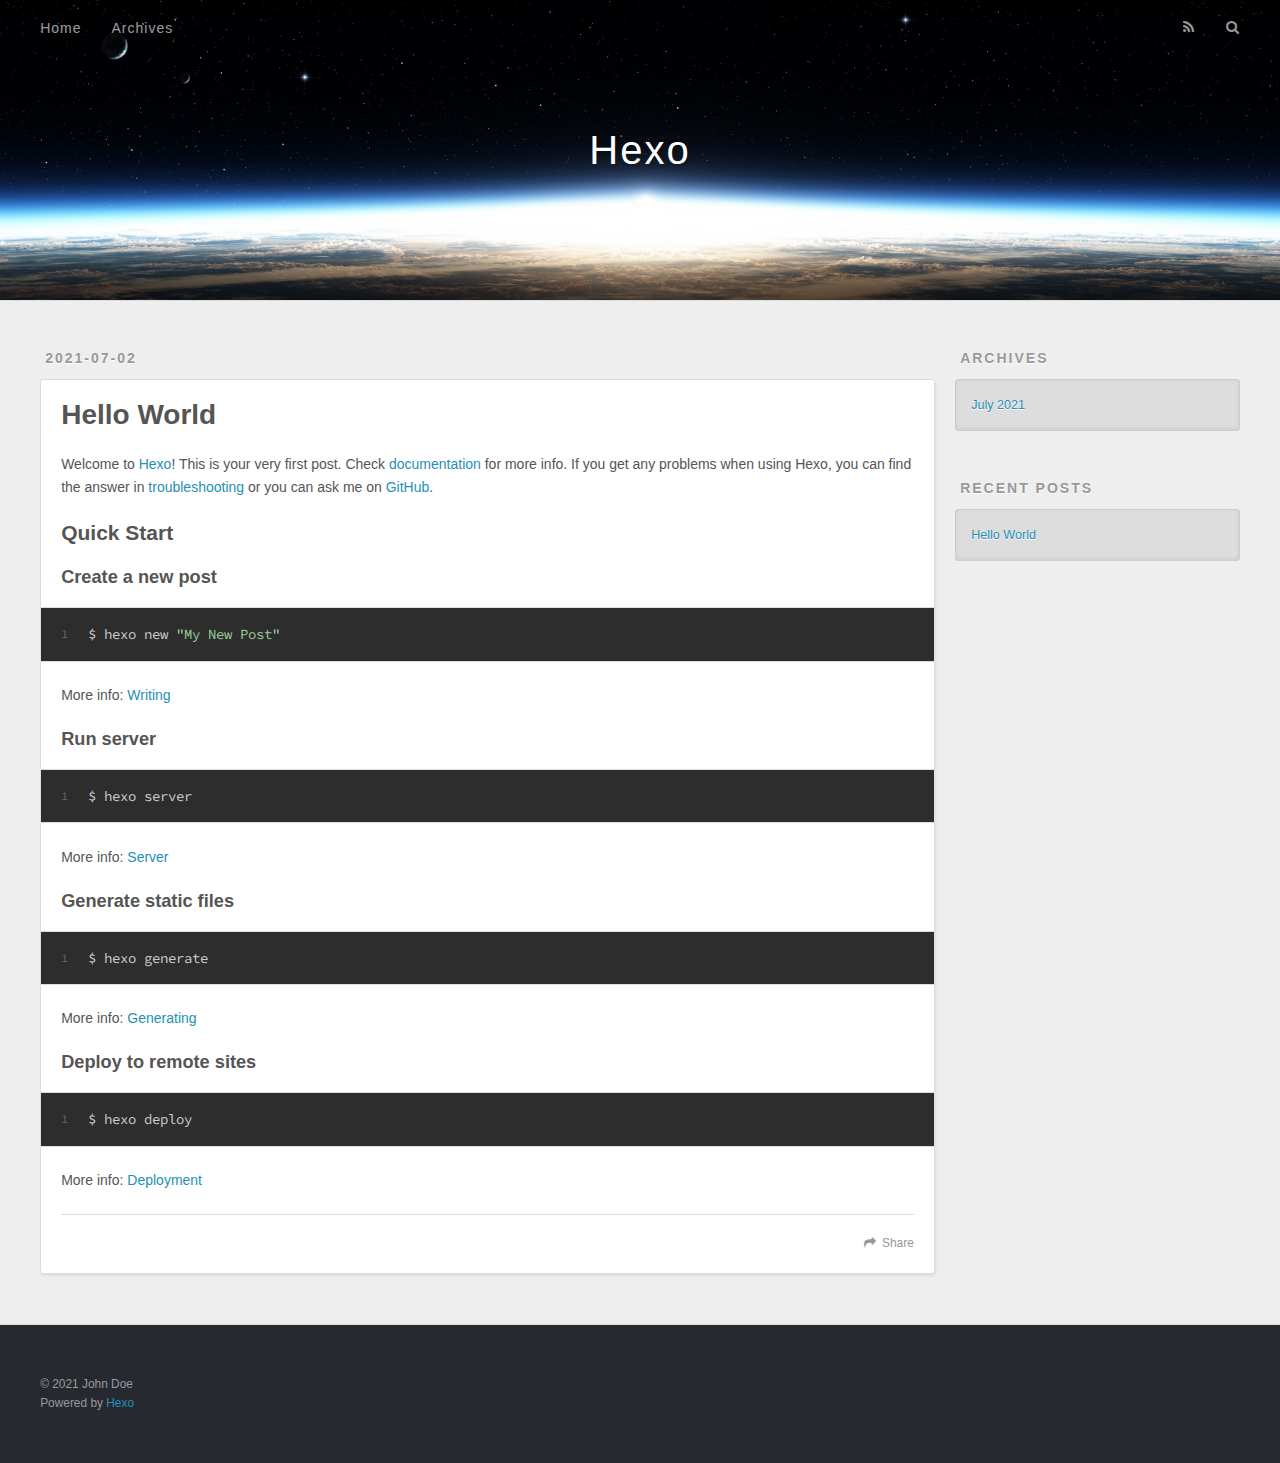
==== index.html @ 774ac025 "Site updated: 2021-07-02 12:46:02" ====
<!DOCTYPE html>
<html>
<head>
  <meta charset="utf-8">
  

  
  <title>Hexo</title>
  <meta name="viewport" content="width=device-width, initial-scale=1, maximum-scale=1">
  <meta property="og:type" content="website">
<meta property="og:title" content="Hexo">
<meta property="og:url" content="http://example.com/index.html">
<meta property="og:site_name" content="Hexo">
<meta property="og:locale" content="en_US">
<meta property="article:author" content="John Doe">
<meta name="twitter:card" content="summary">
  
    <link rel="alternate" href="/atom.xml" title="Hexo" type="application/atom+xml">
  
  
    <link rel="icon" href="/favicon.png">
  
  
    <link href="//fonts.googleapis.com/css?family=Source+Code+Pro" rel="stylesheet" type="text/css">
  
  
<link rel="stylesheet" href="/css/style.css">

<meta name="generator" content="Hexo 5.4.0"></head>

<body>
  <div id="container">
    <div id="wrap">
      <header id="header">
  <div id="banner"></div>
  <div id="header-outer" class="outer">
    <div id="header-title" class="inner">
      <h1 id="logo-wrap">
        <a href="/" id="logo">Hexo</a>
      </h1>
      
    </div>
    <div id="header-inner" class="inner">
      <nav id="main-nav">
        <a id="main-nav-toggle" class="nav-icon"></a>
        
          <a class="main-nav-link" href="/">Home</a>
        
          <a class="main-nav-link" href="/archives">Archives</a>
        
      </nav>
      <nav id="sub-nav">
        
          <a id="nav-rss-link" class="nav-icon" href="/atom.xml" title="RSS Feed"></a>
        
        <a id="nav-search-btn" class="nav-icon" title="Search"></a>
      </nav>
      <div id="search-form-wrap">
        <form action="//google.com/search" method="get" accept-charset="UTF-8" class="search-form"><input type="search" name="q" class="search-form-input" placeholder="Search"><button type="submit" class="search-form-submit">&#xF002;</button><input type="hidden" name="sitesearch" value="http://example.com"></form>
      </div>
    </div>
  </div>
</header>
      <div class="outer">
        <section id="main">
  
    <article id="post-hello-world" class="article article-type-post" itemscope itemprop="blogPost">
  <div class="article-meta">
    <a href="/2021/07/02/hello-world/" class="article-date">
  <time datetime="2021-07-02T04:36:32.388Z" itemprop="datePublished">2021-07-02</time>
</a>
    
  </div>
  <div class="article-inner">
    
    
      <header class="article-header">
        
  
    <h1 itemprop="name">
      <a class="article-title" href="/2021/07/02/hello-world/">Hello World</a>
    </h1>
  

      </header>
    
    <div class="article-entry" itemprop="articleBody">
      
        <p>Welcome to <a target="_blank" rel="noopener" href="https://hexo.io/">Hexo</a>! This is your very first post. Check <a target="_blank" rel="noopener" href="https://hexo.io/docs/">documentation</a> for more info. If you get any problems when using Hexo, you can find the answer in <a target="_blank" rel="noopener" href="https://hexo.io/docs/troubleshooting.html">troubleshooting</a> or you can ask me on <a target="_blank" rel="noopener" href="https://github.com/hexojs/hexo/issues">GitHub</a>.</p>
<h2 id="Quick-Start"><a href="#Quick-Start" class="headerlink" title="Quick Start"></a>Quick Start</h2><h3 id="Create-a-new-post"><a href="#Create-a-new-post" class="headerlink" title="Create a new post"></a>Create a new post</h3><figure class="highlight bash"><table><tr><td class="gutter"><pre><span class="line">1</span><br></pre></td><td class="code"><pre><span class="line">$ hexo new <span class="string">&quot;My New Post&quot;</span></span><br></pre></td></tr></table></figure>

<p>More info: <a target="_blank" rel="noopener" href="https://hexo.io/docs/writing.html">Writing</a></p>
<h3 id="Run-server"><a href="#Run-server" class="headerlink" title="Run server"></a>Run server</h3><figure class="highlight bash"><table><tr><td class="gutter"><pre><span class="line">1</span><br></pre></td><td class="code"><pre><span class="line">$ hexo server</span><br></pre></td></tr></table></figure>

<p>More info: <a target="_blank" rel="noopener" href="https://hexo.io/docs/server.html">Server</a></p>
<h3 id="Generate-static-files"><a href="#Generate-static-files" class="headerlink" title="Generate static files"></a>Generate static files</h3><figure class="highlight bash"><table><tr><td class="gutter"><pre><span class="line">1</span><br></pre></td><td class="code"><pre><span class="line">$ hexo generate</span><br></pre></td></tr></table></figure>

<p>More info: <a target="_blank" rel="noopener" href="https://hexo.io/docs/generating.html">Generating</a></p>
<h3 id="Deploy-to-remote-sites"><a href="#Deploy-to-remote-sites" class="headerlink" title="Deploy to remote sites"></a>Deploy to remote sites</h3><figure class="highlight bash"><table><tr><td class="gutter"><pre><span class="line">1</span><br></pre></td><td class="code"><pre><span class="line">$ hexo deploy</span><br></pre></td></tr></table></figure>

<p>More info: <a target="_blank" rel="noopener" href="https://hexo.io/docs/one-command-deployment.html">Deployment</a></p>

      
    </div>
    <footer class="article-footer">
      <a data-url="http://example.com/2021/07/02/hello-world/" data-id="ckqluhp6y0000zump19yw35jm" class="article-share-link">Share</a>
      
      
    </footer>
  </div>
  
</article>


  


</section>
        
          <aside id="sidebar">
  
    

  
    

  
    
  
    
  <div class="widget-wrap">
    <h3 class="widget-title">Archives</h3>
    <div class="widget">
      <ul class="archive-list"><li class="archive-list-item"><a class="archive-list-link" href="/archives/2021/07/">July 2021</a></li></ul>
    </div>
  </div>


  
    
  <div class="widget-wrap">
    <h3 class="widget-title">Recent Posts</h3>
    <div class="widget">
      <ul>
        
          <li>
            <a href="/2021/07/02/hello-world/">Hello World</a>
          </li>
        
      </ul>
    </div>
  </div>

  
</aside>
        
      </div>
      <footer id="footer">
  
  <div class="outer">
    <div id="footer-info" class="inner">
      &copy; 2021 John Doe<br>
      Powered by <a href="http://hexo.io/" target="_blank">Hexo</a>
    </div>
  </div>
</footer>
    </div>
    <nav id="mobile-nav">
  
    <a href="/" class="mobile-nav-link">Home</a>
  
    <a href="/archives" class="mobile-nav-link">Archives</a>
  
</nav>
    

<script src="//ajax.googleapis.com/ajax/libs/jquery/2.0.3/jquery.min.js"></script>


  
<link rel="stylesheet" href="/fancybox/jquery.fancybox.css">

  
<script src="/fancybox/jquery.fancybox.pack.js"></script>




<script src="/js/script.js"></script>




  </div>
</body>
</html>
---- css/style.css ----
body {
  width: 100%;
}
body:before,
body:after {
  content: "";
  display: table;
}
body:after {
  clear: both;
}
html,
body,
div,
span,
applet,
object,
iframe,
h1,
h2,
h3,
h4,
h5,
h6,
p,
blockquote,
pre,
a,
abbr,
acronym,
address,
big,
cite,
code,
del,
dfn,
em,
img,
ins,
kbd,
q,
s,
samp,
small,
strike,
strong,
sub,
sup,
tt,
var,
dl,
dt,
dd,
ol,
ul,
li,
fieldset,
form,
label,
legend,
table,
caption,
tbody,
tfoot,
thead,
tr,
th,
td {
  margin: 0;
  padding: 0;
  border: 0;
  outline: 0;
  font-weight: inherit;
  font-style: inherit;
  font-family: inherit;
  font-size: 100%;
  vertical-align: baseline;
}
body {
  line-height: 1;
  color: #000;
  background: #fff;
}
ol,
ul {
  list-style: none;
}
table {
  border-collapse: separate;
  border-spacing: 0;
  vertical-align: middle;
}
caption,
th,
td {
  text-align: left;
  font-weight: normal;
  vertical-align: middle;
}
a img {
  border: none;
}
input,
button {
  margin: 0;
  padding: 0;
}
input::-moz-focus-inner,
button::-moz-focus-inner {
  border: 0;
  padding: 0;
}
@font-face {
  font-family: FontAwesome;
  font-style: normal;
  font-weight: normal;
  src: url("fonts/fontawesome-webfont.eot?v=#4.0.3");
  src: url("fonts/fontawesome-webfont.eot?#iefix&v=#4.0.3") format("embedded-opentype"), url("fonts/fontawesome-webfont.woff?v=#4.0.3") format("woff"), url("fonts/fontawesome-webfont.ttf?v=#4.0.3") format("truetype"), url("fonts/fontawesome-webfont.svg#fontawesomeregular?v=#4.0.3") format("svg");
}
html,
body,
#container {
  height: 100%;
}
body {
  background: #eee;
  font: 14px -apple-system, BlinkMacSystemFont, "Segoe UI", "Roboto", "Oxygen", "Ubuntu", "Cantarell", "Fira Sans", "Droid Sans", "Helvetica Neue", sans-serif;
  -webkit-text-size-adjust: 100%;
}
.outer {
  max-width: 1220px;
  margin: 0 auto;
  padding: 0 20px;
}
.outer:before,
.outer:after {
  content: "";
  display: table;
}
.outer:after {
  clear: both;
}
.inner {
  display: inline;
  float: left;
  width: 98.33333333333333%;
  margin: 0 0.833333333333333%;
}
.left,
.alignleft {
  float: left;
}
.right,
.alignright {
  float: right;
}
.clear {
  clear: both;
}
#container {
  position: relative;
}
.mobile-nav-on {
  overflow: hidden;
}
#wrap {
  height: 100%;
  width: 100%;
  position: absolute;
  top: 0;
  left: 0;
  -webkit-transition: 0.2s ease-out;
  -moz-transition: 0.2s ease-out;
  -ms-transition: 0.2s ease-out;
  transition: 0.2s ease-out;
  z-index: 1;
  background: #eee;
}
.mobile-nav-on #wrap {
  left: 280px;
}
@media screen and (min-width: 768px) {
  #main {
    display: inline;
    float: left;
    width: 73.33333333333333%;
    margin: 0 0.833333333333333%;
  }
}
.article-date,
.article-category-link,
.archive-year,
.widget-title {
  text-decoration: none;
  text-transform: uppercase;
  letter-spacing: 2px;
  color: #999;
  margin-bottom: 1em;
  margin-left: 5px;
  line-height: 1em;
  text-shadow: 0 1px #fff;
  font-weight: bold;
}
.article-inner,
.archive-article-inner {
  background: #fff;
  -webkit-box-shadow: 1px 2px 3px #ddd;
  box-shadow: 1px 2px 3px #ddd;
  border: 1px solid #ddd;
  border-radius: 3px;
}
.article-entry h1,
.widget h1 {
  font-size: 2em;
}
.article-entry h2,
.widget h2 {
  font-size: 1.5em;
}
.article-entry h3,
.widget h3 {
  font-size: 1.3em;
}
.article-entry h4,
.widget h4 {
  font-size: 1.2em;
}
.article-entry h5,
.widget h5 {
  font-size: 1em;
}
.article-entry h6,
.widget h6 {
  font-size: 1em;
  color: #999;
}
.article-entry hr,
.widget hr {
  border: 1px dashed #ddd;
}
.article-entry strong,
.widget strong {
  font-weight: bold;
}
.article-entry em,
.widget em,
.article-entry cite,
.widget cite {
  font-style: italic;
}
.article-entry sup,
.widget sup,
.article-entry sub,
.widget sub {
  font-size: 0.75em;
  line-height: 0;
  position: relative;
  vertical-align: baseline;
}
.article-entry sup,
.widget sup {
  top: -0.5em;
}
.article-entry sub,
.widget sub {
  bottom: -0.2em;
}
.article-entry small,
.widget small {
  font-size: 0.85em;
}
.article-entry acronym,
.widget acronym,
.article-entry abbr,
.widget abbr {
  border-bottom: 1px dotted;
}
.article-entry ul,
.widget ul,
.article-entry ol,
.widget ol,
.article-entry dl,
.widget dl {
  margin: 0 20px;
  line-height: 1.6em;
}
.article-entry ul ul,
.widget ul ul,
.article-entry ol ul,
.widget ol ul,
.article-entry ul ol,
.widget ul ol,
.article-entry ol ol,
.widget ol ol {
  margin-top: 0;
  margin-bottom: 0;
}
.article-entry ul,
.widget ul {
  list-style: disc;
}
.article-entry ol,
.widget ol {
  list-style: decimal;
}
.article-entry dt,
.widget dt {
  font-weight: bold;
}
#header {
  height: 300px;
  position: relative;
  border-bottom: 1px solid #ddd;
}
#header:before,
#header:after {
  content: "";
  position: absolute;
  left: 0;
  right: 0;
  height: 40px;
}
#header:before {
  top: 0;
  background: -webkit-linear-gradient(rgba(0,0,0,0.2), transparent);
  background: -moz-linear-gradient(rgba(0,0,0,0.2), transparent);
  background: -ms-linear-gradient(rgba(0,0,0,0.2), transparent);
  background: linear-gradient(rgba(0,0,0,0.2), transparent);
}
#header:after {
  bottom: 0;
  background: -webkit-linear-gradient(transparent, rgba(0,0,0,0.2));
  background: -moz-linear-gradient(transparent, rgba(0,0,0,0.2));
  background: -ms-linear-gradient(transparent, rgba(0,0,0,0.2));
  background: linear-gradient(transparent, rgba(0,0,0,0.2));
}
#header-outer {
  height: 100%;
  position: relative;
}
#header-inner {
  position: relative;
  overflow: hidden;
}
#banner {
  position: absolute;
  top: 0;
  left: 0;
  width: 100%;
  height: 100%;
  background: url("images/banner.jpg") center #000;
  -webkit-background-size: cover;
  -moz-background-size: cover;
  background-size: cover;
  z-index: -1;
}
#header-title {
  text-align: center;
  height: 40px;
  position: absolute;
  top: 50%;
  left: 0;
  margin-top: -20px;
}
#logo,
#subtitle {
  text-decoration: none;
  color: #fff;
  font-weight: 300;
  text-shadow: 0 1px 4px rgba(0,0,0,0.3);
}
#logo {
  font-size: 40px;
  line-height: 40px;
  letter-spacing: 2px;
}
#subtitle {
  font-size: 16px;
  line-height: 16px;
  letter-spacing: 1px;
}
#subtitle-wrap {
  margin-top: 16px;
}
#main-nav {
  float: left;
  margin-left: -15px;
}
.nav-icon,
.main-nav-link {
  float: left;
  color: #fff;
  opacity: 0.6;
  text-decoration: none;
  text-shadow: 0 1px rgba(0,0,0,0.2);
  -webkit-transition: opacity 0.2s;
  -moz-transition: opacity 0.2s;
  -ms-transition: opacity 0.2s;
  transition: opacity 0.2s;
  display: block;
  padding: 20px 15px;
}
.nav-icon:hover,
.main-nav-link:hover {
  opacity: 1;
}
.nav-icon {
  font-family: FontAwesome;
  text-align: center;
  font-size: 14px;
  width: 14px;
  height: 14px;
  padding: 20px 15px;
  position: relative;
  cursor: pointer;
}
.main-nav-link {
  font-weight: 300;
  letter-spacing: 1px;
}
@media screen and (max-width: 479px) {
  .main-nav-link {
    display: none;
  }
}
#main-nav-toggle {
  display: none;
}
#main-nav-toggle:before {
  content: "\f0c9";
}
@media screen and (max-width: 479px) {
  #main-nav-toggle {
    display: block;
  }
}
#sub-nav {
  float: right;
  margin-right: -15px;
}
#nav-rss-link:before {
  content: "\f09e";
}
#nav-search-btn:before {
  content: "\f002";
}
#search-form-wrap {
  position: absolute;
  top: 15px;
  width: 150px;
  height: 30px;
  right: -150px;
  opacity: 0;
  -webkit-transition: 0.2s ease-out;
  -moz-transition: 0.2s ease-out;
  -ms-transition: 0.2s ease-out;
  transition: 0.2s ease-out;
}
#search-form-wrap.on {
  opacity: 1;
  right: 0;
}
@media screen and (max-width: 479px) {
  #search-form-wrap {
    width: 100%;
    right: -100%;
  }
}
.search-form {
  position: absolute;
  top: 0;
  left: 0;
  right: 0;
  background: #fff;
  padding: 5px 15px;
  border-radius: 15px;
  -webkit-box-shadow: 0 0 10px rgba(0,0,0,0.3);
  box-shadow: 0 0 10px rgba(0,0,0,0.3);
}
.search-form-input {
  border: none;
  background: none;
  color: #555;
  width: 100%;
  font: 13px -apple-system, BlinkMacSystemFont, "Segoe UI", "Roboto", "Oxygen", "Ubuntu", "Cantarell", "Fira Sans", "Droid Sans", "Helvetica Neue", sans-serif;
  outline: none;
}
.search-form-input::-webkit-search-results-decoration,
.search-form-input::-webkit-search-cancel-button {
  -webkit-appearance: none;
}
.search-form-submit {
  position: absolute;
  top: 50%;
  right: 10px;
  margin-top: -7px;
  font: 13px FontAwesome;
  border: none;
  background: none;
  color: #bbb;
  cursor: pointer;
}
.search-form-submit:hover,
.search-form-submit:focus {
  color: #777;
}
.article {
  margin: 50px 0;
}
.article-inner {
  overflow: hidden;
}
.article-meta:before,
.article-meta:after {
  content: "";
  display: table;
}
.article-meta:after {
  clear: both;
}
.article-date {
  float: left;
}
.article-category {
  float: left;
  line-height: 1em;
  color: #ccc;
  text-shadow: 0 1px #fff;
  margin-left: 8px;
}
.article-category:before {
  content: "\2022";
}
.article-category-link {
  margin: 0 12px 1em;
}
.article-header {
  padding: 20px 20px 0;
}
.article-title {
  text-decoration: none;
  font-size: 2em;
  font-weight: bold;
  color: #555;
  line-height: 1.1em;
  -webkit-transition: color 0.2s;
  -moz-transition: color 0.2s;
  -ms-transition: color 0.2s;
  transition: color 0.2s;
}
a.article-title:hover {
  color: #258fb8;
}
.article-entry {
  color: #555;
  padding: 0 20px;
}
.article-entry:before,
.article-entry:after {
  content: "";
  display: table;
}
.article-entry:after {
  clear: both;
}
.article-entry p,
.article-entry table {
  line-height: 1.6em;
  margin: 1.6em 0;
}
.article-entry h1,
.article-entry h2,
.article-entry h3,
.article-entry h4,
.article-entry h5,
.article-entry h6 {
  font-weight: bold;
}
.article-entry h1,
.article-entry h2,
.article-entry h3,
.article-entry h4,
.article-entry h5,
.article-entry h6 {
  line-height: 1.1em;
  margin: 1.1em 0;
}
.article-entry a {
  color: #258fb8;
  text-decoration: none;
}
.article-entry a:hover {
  text-decoration: underline;
}
.article-entry ul,
.article-entry ol,
.article-entry dl {
  margin-top: 1.6em;
  margin-bottom: 1.6em;
}
.article-entry img,
.article-entry video {
  max-width: 100%;
  height: auto;
  display: block;
  margin: auto;
}
.article-entry iframe {
  border: none;
}
.article-entry table {
  width: 100%;
  border-collapse: collapse;
  border-spacing: 0;
}
.article-entry th {
  font-weight: bold;
  border-bottom: 3px solid #ddd;
  padding-bottom: 0.5em;
}
.article-entry td {
  border-bottom: 1px solid #ddd;
  padding: 10px 0;
}
.article-entry blockquote {
  font-family: Georgia, "Times New Roman", serif;
  font-size: 1.4em;
  margin: 1.6em 20px;
  text-align: center;
}
.article-entry blockquote footer {
  font-size: 14px;
  margin: 1.6em 0;
  font-family: -apple-system, BlinkMacSystemFont, "Segoe UI", "Roboto", "Oxygen", "Ubuntu", "Cantarell", "Fira Sans", "Droid Sans", "Helvetica Neue", sans-serif;
}
.article-entry blockquote footer cite:before {
  content: "—";
  padding: 0 0.5em;
}
.article-entry .pullquote {
  text-align: left;
  width: 45%;
  margin: 0;
}
.article-entry .pullquote.left {
  margin-left: 0.5em;
  margin-right: 1em;
}
.article-entry .pullquote.right {
  margin-right: 0.5em;
  margin-left: 1em;
}
.article-entry .caption {
  color: #999;
  display: block;
  font-size: 0.9em;
  margin-top: 0.5em;
  position: relative;
  text-align: center;
}
.article-entry .video-container {
  position: relative;
  padding-top: 56.25%;
  height: 0;
  overflow: hidden;
}
.article-entry .video-container iframe,
.article-entry .video-container object,
.article-entry .video-container embed {
  position: absolute;
  top: 0;
  left: 0;
  width: 100%;
  height: 100%;
  margin-top: 0;
}
.article-more-link a {
  display: inline-block;
  line-height: 1em;
  padding: 6px 15px;
  border-radius: 15px;
  background: #eee;
  color: #999;
  text-shadow: 0 1px #fff;
  text-decoration: none;
}
.article-more-link a:hover {
  background: #258fb8;
  color: #fff;
  text-decoration: none;
  text-shadow: 0 1px #1e7293;
}
.article-footer {
  font-size: 0.85em;
  line-height: 1.6em;
  border-top: 1px solid #ddd;
  padding-top: 1.6em;
  margin: 0 20px 20px;
}
.article-footer:before,
.article-footer:after {
  content: "";
  display: table;
}
.article-footer:after {
  clear: both;
}
.article-footer a {
  color: #999;
  text-decoration: none;
}
.article-footer a:hover {
  color: #555;
}
.article-tag-list-item {
  float: left;
  margin-right: 10px;
}
.article-tag-list-link:before {
  content: "#";
}
.article-comment-link {
  float: right;
}
.article-comment-link:before {
  content: "\f075";
  font-family: FontAwesome;
  padding-right: 8px;
}
.article-share-link {
  cursor: pointer;
  float: right;
  margin-left: 20px;
}
.article-share-link:before {
  content: "\f064";
  font-family: FontAwesome;
  padding-right: 6px;
}
#article-nav {
  position: relative;
}
#article-nav:before,
#article-nav:after {
  content: "";
  display: table;
}
#article-nav:after {
  clear: both;
}
@media screen and (min-width: 768px) {
  #article-nav {
    margin: 50px 0;
  }
  #article-nav:before {
    width: 8px;
    height: 8px;
    position: absolute;
    top: 50%;
    left: 50%;
    margin-top: -4px;
    margin-left: -4px;
    content: "";
    border-radius: 50%;
    background: #ddd;
    -webkit-box-shadow: 0 1px 2px #fff;
    box-shadow: 0 1px 2px #fff;
  }
}
.article-nav-link-wrap {
  text-decoration: none;
  text-shadow: 0 1px #fff;
  color: #999;
  -webkit-box-sizing: border-box;
  -moz-box-sizing: border-box;
  box-sizing: border-box;
  margin-top: 50px;
  text-align: center;
  display: block;
}
.article-nav-link-wrap:hover {
  color: #555;
}
@media screen and (min-width: 768px) {
  .article-nav-link-wrap {
    width: 50%;
    margin-top: 0;
  }
}
@media screen and (min-width: 768px) {
  #article-nav-newer {
    float: left;
    text-align: right;
    padding-right: 20px;
  }
}
@media screen and (min-width: 768px) {
  #article-nav-older {
    float: right;
    text-align: left;
    padding-left: 20px;
  }
}
.article-nav-caption {
  text-transform: uppercase;
  letter-spacing: 2px;
  color: #ddd;
  line-height: 1em;
  font-weight: bold;
}
#article-nav-newer .article-nav-caption {
  margin-right: -2px;
}
.article-nav-title {
  font-size: 0.85em;
  line-height: 1.6em;
  margin-top: 0.5em;
}
.article-share-box {
  position: absolute;
  display: none;
  background: #fff;
  -webkit-box-shadow: 1px 2px 10px rgba(0,0,0,0.2);
  box-shadow: 1px 2px 10px rgba(0,0,0,0.2);
  border-radius: 3px;
  margin-left: -145px;
  overflow: hidden;
  z-index: 1;
}
.article-share-box.on {
  display: block;
}
.article-share-input {
  width: 100%;
  background: none;
  -webkit-box-sizing: border-box;
  -moz-box-sizing: border-box;
  box-sizing: border-box;
  font: 14px -apple-system, BlinkMacSystemFont, "Segoe UI", "Roboto", "Oxygen", "Ubuntu", "Cantarell", "Fira Sans", "Droid Sans", "Helvetica Neue", sans-serif;
  padding: 0 15px;
  color: #555;
  outline: none;
  border: 1px solid #ddd;
  border-radius: 3px 3px 0 0;
  height: 36px;
  line-height: 36px;
}
.article-share-links {
  background: #eee;
}
.article-share-links:before,
.article-share-links:after {
  content: "";
  display: table;
}
.article-share-links:after {
  clear: both;
}
.article-share-twitter,
.article-share-facebook,
.article-share-pinterest,
.article-share-google {
  width: 50px;
  height: 36px;
  display: block;
  float: left;
  position: relative;
  color: #999;
  text-shadow: 0 1px #fff;
}
.article-share-twitter:before,
.article-share-facebook:before,
.article-share-pinterest:before,
.article-share-google:before {
  font-size: 20px;
  font-family: FontAwesome;
  width: 20px;
  height: 20px;
  position: absolute;
  top: 50%;
  left: 50%;
  margin-top: -10px;
  margin-left: -10px;
  text-align: center;
}
.article-share-twitter:hover,
.article-share-facebook:hover,
.article-share-pinterest:hover,
.article-share-google:hover {
  color: #fff;
}
.article-share-twitter:before {
  content: "\f099";
}
.article-share-twitter:hover {
  background: #00aced;
  text-shadow: 0 1px #008abe;
}
.article-share-facebook:before {
  content: "\f09a";
}
.article-share-facebook:hover {
  background: #3b5998;
  text-shadow: 0 1px #2f477a;
}
.article-share-pinterest:before {
  content: "\f0d2";
}
.article-share-pinterest:hover {
  background: #cb2027;
  text-shadow: 0 1px #a21a1f;
}
.article-share-google:before {
  content: "\f0d5";
}
.article-share-google:hover {
  background: #dd4b39;
  text-shadow: 0 1px #be3221;
}
.article-gallery {
  background: #000;
  position: relative;
}
.article-gallery-photos {
  position: relative;
  overflow: hidden;
}
.article-gallery-img {
  display: none;
  max-width: 100%;
}
.article-gallery-img:first-child {
  display: block;
}
.article-gallery-img.loaded {
  position: absolute;
  display: block;
}
.article-gallery-img img {
  display: block;
  max-width: 100%;
  margin: 0 auto;
}
#comments {
  background: #fff;
  -webkit-box-shadow: 1px 2px 3px #ddd;
  box-shadow: 1px 2px 3px #ddd;
  padding: 20px;
  border: 1px solid #ddd;
  border-radius: 3px;
  margin: 50px 0;
}
#comments a {
  color: #258fb8;
}
.archives-wrap {
  margin: 50px 0;
}
.archives:before,
.archives:after {
  content: "";
  display: table;
}
.archives:after {
  clear: both;
}
.archive-year-wrap {
  margin-bottom: 1em;
}
.archives {
  -webkit-column-gap: 10px;
  -moz-column-gap: 10px;
  column-gap: 10px;
}
@media screen and (min-width: 480px) and (max-width: 767px) {
  .archives {
    -webkit-column-count: 2;
    -moz-column-count: 2;
    column-count: 2;
  }
}
@media screen and (min-width: 768px) {
  .archives {
    -webkit-column-count: 3;
    -moz-column-count: 3;
    column-count: 3;
  }
}
.archive-article {
  -webkit-column-break-inside: avoid;
  page-break-inside: avoid;
  overflow: hidden;
  break-inside: avoid-column;
}
.archive-article-inner {
  padding: 10px;
  margin-bottom: 15px;
}
.archive-article-title {
  text-decoration: none;
  font-weight: bold;
  color: #555;
  -webkit-transition: color 0.2s;
  -moz-transition: color 0.2s;
  -ms-transition: color 0.2s;
  transition: color 0.2s;
  line-height: 1.6em;
}
.archive-article-title:hover {
  color: #258fb8;
}
.archive-article-footer {
  margin-top: 1em;
}
.archive-article-date {
  color: #999;
  text-decoration: none;
  font-size: 0.85em;
  line-height: 1em;
  margin-bottom: 0.5em;
  display: block;
}
#page-nav {
  margin: 50px auto;
  background: #fff;
  -webkit-box-shadow: 1px 2px 3px #ddd;
  box-shadow: 1px 2px 3px #ddd;
  border: 1px solid #ddd;
  border-radius: 3px;
  text-align: center;
  color: #999;
  overflow: hidden;
}
#page-nav:before,
#page-nav:after {
  content: "";
  display: table;
}
#page-nav:after {
  clear: both;
}
#page-nav a,
#page-nav span {
  padding: 10px 20px;
  line-height: 1;
  height: 2ex;
}
#page-nav a {
  color: #999;
  text-decoration: none;
}
#page-nav a:hover {
  background: #999;
  color: #fff;
}
#page-nav .prev {
  float: left;
}
#page-nav .next {
  float: right;
}
#page-nav .page-number {
  display: inline-block;
}
@media screen and (max-width: 479px) {
  #page-nav .page-number {
    display: none;
  }
}
#page-nav .current {
  color: #555;
  font-weight: bold;
}
#page-nav .space {
  color: #ddd;
}
#footer {
  background: #262a30;
  padding: 50px 0;
  border-top: 1px solid #ddd;
  color: #999;
}
#footer a {
  color: #258fb8;
  text-decoration: none;
}
#footer a:hover {
  text-decoration: underline;
}
#footer-info {
  line-height: 1.6em;
  font-size: 0.85em;
}
.article-entry pre,
.article-entry .highlight {
  background: #2d2d2d;
  margin: 0 -20px;
  padding: 15px 20px;
  border-style: solid;
  border-color: #ddd;
  border-width: 1px 0;
  overflow: auto;
  color: #ccc;
  line-height: 22.400000000000002px;
}
.article-entry .highlight .gutter pre,
.article-entry .gist .gist-file .gist-data .line-numbers {
  color: #666;
  font-size: 0.85em;
}
.article-entry pre,
.article-entry code {
  font-family: "Source Code Pro", Consolas, Monaco, Menlo, Consolas, monospace;
}
.article-entry code {
  background: #eee;
  text-shadow: 0 1px #fff;
  padding: 0 0.3em;
}
.article-entry pre code {
  background: none;
  text-shadow: none;
  padding: 0;
}
.article-entry .highlight pre {
  border: none;
  margin: 0;
  padding: 0;
}
.article-entry .highlight table {
  margin: 0;
  width: auto;
}
.article-entry .highlight td {
  border: none;
  padding: 0;
}
.article-entry .highlight figcaption {
  font-size: 0.85em;
  color: #999;
  line-height: 1em;
  margin-bottom: 1em;
}
.article-entry .highlight figcaption:before,
.article-entry .highlight figcaption:after {
  content: "";
  display: table;
}
.article-entry .highlight figcaption:after {
  clear: both;
}
.article-entry .highlight figcaption a {
  float: right;
}
.article-entry .highlight .gutter pre {
  text-align: right;
  padding-right: 20px;
}
.article-entry .highlight .line {
  height: 22.400000000000002px;
}
.article-entry .highlight .line.marked {
  background: #515151;
}
.article-entry .gist {
  margin: 0 -20px;
  border-style: solid;
  border-color: #ddd;
  border-width: 1px 0;
  background: #2d2d2d;
  padding: 15px 20px 15px 0;
}
.article-entry .gist .gist-file {
  border: none;
  font-family: "Source Code Pro", Consolas, Monaco, Menlo, Consolas, monospace;
  margin: 0;
}
.article-entry .gist .gist-file .gist-data {
  background: none;
  border: none;
}
.article-entry .gist .gist-file .gist-data .line-numbers {
  background: none;
  border: none;
  padding: 0 20px 0 0;
}
.article-entry .gist .gist-file .gist-data .line-data {
  padding: 0 !important;
}
.article-entry .gist .gist-file .highlight {
  margin: 0;
  padding: 0;
  border: none;
}
.article-entry .gist .gist-file .gist-meta {
  background: #2d2d2d;
  color: #999;
  font: 0.85em -apple-system, BlinkMacSystemFont, "Segoe UI", "Roboto", "Oxygen", "Ubuntu", "Cantarell", "Fira Sans", "Droid Sans", "Helvetica Neue", sans-serif;
  text-shadow: 0 0;
  padding: 0;
  margin-top: 1em;
  margin-left: 20px;
}
.article-entry .gist .gist-file .gist-meta a {
  color: #258fb8;
  font-weight: normal;
}
.article-entry .gist .gist-file .gist-meta a:hover {
  text-decoration: underline;
}
pre .comment,
pre .title {
  color: #999;
}
pre .variable,
pre .attribute,
pre .tag,
pre .regexp,
pre .ruby .constant,
pre .xml .tag .title,
pre .xml .pi,
pre .xml .doctype,
pre .html .doctype,
pre .css .id,
pre .css .class,
pre .css .pseudo {
  color: #f2777a;
}
pre .number,
pre .preprocessor,
pre .built_in,
pre .literal,
pre .params,
pre .constant {
  color: #f99157;
}
pre .class,
pre .ruby .class .title,
pre .css .rules .attribute {
  color: #9c9;
}
pre .string,
pre .value,
pre .inheritance,
pre .header,
pre .ruby .symbol,
pre .xml .cdata {
  color: #9c9;
}
pre .css .hexcolor {
  color: #6cc;
}
pre .function,
pre .python .decorator,
pre .python .title,
pre .ruby .function .title,
pre .ruby .title .keyword,
pre .perl .sub,
pre .javascript .title,
pre .coffeescript .title {
  color: #69c;
}
pre .keyword,
pre .javascript .function {
  color: #c9c;
}
@media screen and (max-width: 479px) {
  #mobile-nav {
    position: absolute;
    top: 0;
    left: 0;
    width: 280px;
    height: 100%;
    background: #191919;
    border-right: 1px solid #fff;
  }
}
@media screen and (max-width: 479px) {
  .mobile-nav-link {
    display: block;
    color: #999;
    text-decoration: none;
    padding: 15px 20px;
    font-weight: bold;
  }
  .mobile-nav-link:hover {
    color: #fff;
  }
}
@media screen and (min-width: 768px) {
  #sidebar {
    display: inline;
    float: left;
    width: 23.333333333333332%;
    margin: 0 0.833333333333333%;
  }
}
.widget-wrap {
  margin: 50px 0;
}
.widget {
  color: #777;
  text-shadow: 0 1px #fff;
  background: #ddd;
  -webkit-box-shadow: 0 -1px 4px #ccc inset;
  box-shadow: 0 -1px 4px #ccc inset;
  border: 1px solid #ccc;
  padding: 15px;
  border-radius: 3px;
}
.widget a {
  color: #258fb8;
  text-decoration: none;
}
.widget a:hover {
  text-decoration: underline;
}
.widget ul ul,
.widget ol ul,
.widget dl ul,
.widget ul ol,
.widget ol ol,
.widget dl ol,
.widget ul dl,
.widget ol dl,
.widget dl dl {
  margin-left: 15px;
  list-style: disc;
}
.widget {
  line-height: 1.6em;
  word-wrap: break-word;
  font-size: 0.9em;
}
.widget ul,
.widget ol {
  list-style: none;
  margin: 0;
}
.widget ul ul,
.widget ol ul,
.widget ul ol,
.widget ol ol {
  margin: 0 20px;
}
.widget ul ul,
.widget ol ul {
  list-style: disc;
}
.widget ul ol,
.widget ol ol {
  list-style: decimal;
}
.category-list-count,
.tag-list-count,
.archive-list-count {
  padding-left: 5px;
  color: #999;
  font-size: 0.85em;
}
.category-list-count:before,
.tag-list-count:before,
.archive-list-count:before {
  content: "(";
}
.category-list-count:after,
.tag-list-count:after,
.archive-list-count:after {
  content: ")";
}
.tagcloud a {
  margin-right: 5px;
  display: inline-block;
}
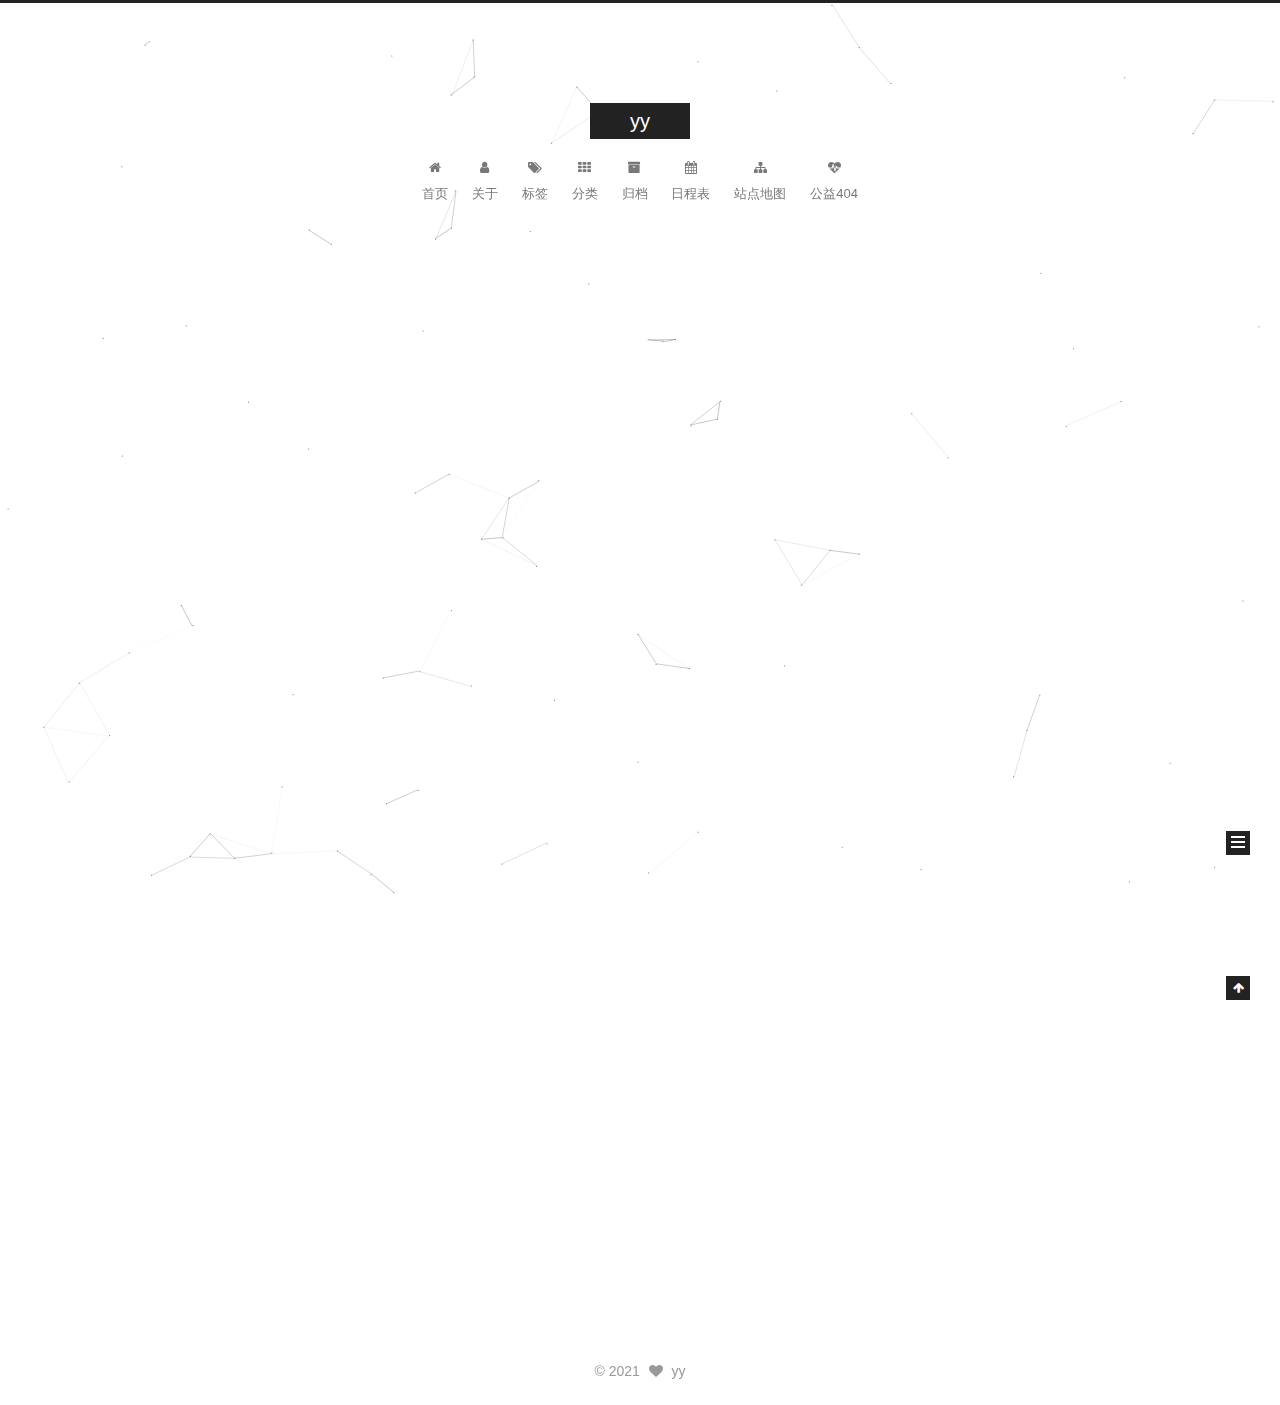
==== commit 0b5f6901: "Site updated: 2021-07-02 13:56:25" ====
--- a/index.html
+++ b/index.html
@@ -1,196 +1,710 @@
 <!DOCTYPE html>
-<html>
+
+
+
+  
+
+
+<html class="theme-next pisces use-motion" lang="zh-Hans">
 <head>
-  <meta charset="utf-8">
-  
-
-  
-  <title>Hexo</title>
-  <meta name="viewport" content="width=device-width, initial-scale=1, maximum-scale=1">
-  <meta property="og:type" content="website">
-<meta property="og:title" content="Hexo">
+  <meta charset="UTF-8"/>
+<meta http-equiv="X-UA-Compatible" content="IE=edge" />
+<meta name="viewport" content="width=device-width, initial-scale=1, maximum-scale=1"/>
+<meta name="theme-color" content="#222">
+
+
+
+  
+  
+    
+    
+  <script src="/lib/pace/pace.min.js?v=1.0.2"></script>
+  <link href="/lib/pace/pace-theme-minimal.min.css?v=1.0.2" rel="stylesheet">
+
+
+
+
+
+
+
+<meta http-equiv="Cache-Control" content="no-transform" />
+<meta http-equiv="Cache-Control" content="no-siteapp" />
+
+
+
+
+
+
+
+
+
+
+
+
+
+
+
+
+  
+  
+  <link href="/lib/fancybox/source/jquery.fancybox.css?v=2.1.5" rel="stylesheet" type="text/css" />
+
+
+
+
+
+
+
+<link href="/lib/font-awesome/css/font-awesome.min.css?v=4.6.2" rel="stylesheet" type="text/css" />
+
+<link href="/css/main.css?v=5.1.4" rel="stylesheet" type="text/css" />
+
+
+  <link rel="apple-touch-icon" sizes="180x180" href="/images/apple-touch-icon-next.png?v=5.1.4">
+
+
+  <link rel="icon" type="image/png" sizes="32x32" href="/images/favicon-32x32-next.png?v=5.1.4">
+
+
+  <link rel="icon" type="image/png" sizes="16x16" href="/images/favicon-16x16-next.png?v=5.1.4">
+
+
+  <link rel="mask-icon" href="/images/logo.svg?v=5.1.4" color="#222">
+
+
+
+
+
+  <meta name="keywords" content="Hexo, NexT" />
+
+
+
+
+
+  <link rel="alternate" href="/atom.xm" title="yy" type="application/atom+xml" />
+
+
+
+
+
+
+<meta name="description" content="yy博客，不止于技术，更记录人生点滴感悟">
+<meta property="og:type" content="website">
+<meta property="og:title" content="yy">
 <meta property="og:url" content="http://example.com/index.html">
-<meta property="og:site_name" content="Hexo">
-<meta property="og:locale" content="en_US">
-<meta property="article:author" content="John Doe">
+<meta property="og:site_name" content="yy">
+<meta property="og:description" content="yy博客，不止于技术，更记录人生点滴感悟">
+<meta property="og:locale">
+<meta property="article:author" content="yy">
 <meta name="twitter:card" content="summary">
-  
-    <link rel="alternate" href="/atom.xml" title="Hexo" type="application/atom+xml">
-  
-  
-    <link rel="icon" href="/favicon.png">
-  
-  
-    <link href="//fonts.googleapis.com/css?family=Source+Code+Pro" rel="stylesheet" type="text/css">
-  
-  
-<link rel="stylesheet" href="/css/style.css">
+
+
+
+<script type="text/javascript" id="hexo.configurations">
+  var NexT = window.NexT || {};
+  var CONFIG = {
+    root: '',
+    scheme: 'Pisces',
+    version: '5.1.4',
+    sidebar: {"position":"left","display":"post","offset":12,"b2t":false,"scrollpercent":false,"onmobile":false},
+    fancybox: true,
+    tabs: true,
+    motion: {"enable":true,"async":false,"transition":{"post_block":"fadeIn","post_header":"slideDownIn","post_body":"slideDownIn","coll_header":"slideLeftIn","sidebar":"slideUpIn"}},
+    duoshuo: {
+      userId: '0',
+      author: '博主'
+    },
+    algolia: {
+      applicationID: '',
+      apiKey: '',
+      indexName: '',
+      hits: {"per_page":10},
+      labels: {"input_placeholder":"Search for Posts","hits_empty":"We didn't find any results for the search: ${query}","hits_stats":"${hits} results found in ${time} ms"}
+    }
+  };
+</script>
+
+
+
+  <link rel="canonical" href="http://example.com/"/>
+
+
+
+
+
+  <title>yy</title>
+  
+
+
+
+
+
+
+
 
 <meta name="generator" content="Hexo 5.4.0"></head>
 
-<body>
-  <div id="container">
-    <div id="wrap">
-      <header id="header">
-  <div id="banner"></div>
-  <div id="header-outer" class="outer">
-    <div id="header-title" class="inner">
-      <h1 id="logo-wrap">
-        <a href="/" id="logo">Hexo</a>
-      </h1>
-      
+<body itemscope itemtype="http://schema.org/WebPage" lang="zh-Hans">
+
+  
+  
+    
+  
+
+  <div class="container sidebar-position-left 
+  page-home">
+    <div class="headband"></div>
+
+    <header id="header" class="header" itemscope itemtype="http://schema.org/WPHeader">
+      <div class="header-inner"><div class="site-brand-wrapper">
+  <div class="site-meta ">
+    
+
+    <div class="custom-logo-site-title">
+      <a href="/"  class="brand" rel="start">
+        <span class="logo-line-before"><i></i></span>
+        <span class="site-title">yy</span>
+        <span class="logo-line-after"><i></i></span>
+      </a>
     </div>
-    <div id="header-inner" class="inner">
-      <nav id="main-nav">
-        <a id="main-nav-toggle" class="nav-icon"></a>
-        
-          <a class="main-nav-link" href="/">Home</a>
-        
-          <a class="main-nav-link" href="/archives">Archives</a>
-        
-      </nav>
-      <nav id="sub-nav">
-        
-          <a id="nav-rss-link" class="nav-icon" href="/atom.xml" title="RSS Feed"></a>
-        
-        <a id="nav-search-btn" class="nav-icon" title="Search"></a>
-      </nav>
-      <div id="search-form-wrap">
-        <form action="//google.com/search" method="get" accept-charset="UTF-8" class="search-form"><input type="search" name="q" class="search-form-input" placeholder="Search"><button type="submit" class="search-form-submit">&#xF002;</button><input type="hidden" name="sitesearch" value="http://example.com"></form>
-      </div>
+      
+        <p class="site-subtitle"></p>
+      
+  </div>
+
+  <div class="site-nav-toggle">
+    <button>
+      <span class="btn-bar"></span>
+      <span class="btn-bar"></span>
+      <span class="btn-bar"></span>
+    </button>
+  </div>
+</div>
+
+<nav class="site-nav">
+  
+
+  
+    <ul id="menu" class="menu">
+      
+        
+        <li class="menu-item menu-item-home">
+          <a href="/%20" rel="section">
+            
+              <i class="menu-item-icon fa fa-fw fa-home"></i> <br />
+            
+            首页
+          </a>
+        </li>
+      
+        
+        <li class="menu-item menu-item-about">
+          <a href="/about/%20" rel="section">
+            
+              <i class="menu-item-icon fa fa-fw fa-user"></i> <br />
+            
+            关于
+          </a>
+        </li>
+      
+        
+        <li class="menu-item menu-item-tags">
+          <a href="/tags/%20" rel="section">
+            
+              <i class="menu-item-icon fa fa-fw fa-tags"></i> <br />
+            
+            标签
+          </a>
+        </li>
+      
+        
+        <li class="menu-item menu-item-categories">
+          <a href="/categories/%20" rel="section">
+            
+              <i class="menu-item-icon fa fa-fw fa-th"></i> <br />
+            
+            分类
+          </a>
+        </li>
+      
+        
+        <li class="menu-item menu-item-archives">
+          <a href="/archives/%20" rel="section">
+            
+              <i class="menu-item-icon fa fa-fw fa-archive"></i> <br />
+            
+            归档
+          </a>
+        </li>
+      
+        
+        <li class="menu-item menu-item-schedule">
+          <a href="/schedule/%20" rel="section">
+            
+              <i class="menu-item-icon fa fa-fw fa-calendar"></i> <br />
+            
+            日程表
+          </a>
+        </li>
+      
+        
+        <li class="menu-item menu-item-sitemap">
+          <a href="/sitemap.xml%20" rel="section">
+            
+              <i class="menu-item-icon fa fa-fw fa-sitemap"></i> <br />
+            
+            站点地图
+          </a>
+        </li>
+      
+        
+        <li class="menu-item menu-item-commonweal">
+          <a href="/404/%20" rel="section">
+            
+              <i class="menu-item-icon fa fa-fw fa-heartbeat"></i> <br />
+            
+            公益404
+          </a>
+        </li>
+      
+
+      
+    </ul>
+  
+
+  
+</nav>
+
+
+
+ </div>
+    </header>
+
+    <main id="main" class="main">
+      <div class="main-inner">
+        <div class="content-wrap">
+          <div id="content" class="content">
+            
+  <section id="posts" class="posts-expand">
+    
+      
+
+  
+
+  
+  
+  
+
+  <article class="post post-type-normal" itemscope itemtype="http://schema.org/Article">
+  
+  
+  
+  <div class="post-block">
+    <link itemprop="mainEntityOfPage" href="http://example.com/2021/07/02/hello-world/">
+
+    <span hidden itemprop="author" itemscope itemtype="http://schema.org/Person">
+      <meta itemprop="name" content="">
+      <meta itemprop="description" content="">
+      <meta itemprop="image" content="/images/avatar.gif">
+    </span>
+
+    <span hidden itemprop="publisher" itemscope itemtype="http://schema.org/Organization">
+      <meta itemprop="name" content="yy">
+    </span>
+
+    
+      <header class="post-header">
+
+        
+        
+          <h1 class="post-title" itemprop="name headline">
+                
+                <a class="post-title-link" href="/2021/07/02/hello-world/" itemprop="url">Hello World</a></h1>
+        
+
+        <div class="post-meta">
+          <span class="post-time">
+            
+              <span class="post-meta-item-icon">
+                <i class="fa fa-calendar-o"></i>
+              </span>
+              
+                <span class="post-meta-item-text">发表于</span>
+              
+              <time title="创建于" itemprop="dateCreated datePublished" datetime="2021-07-02T12:36:32+08:00">
+                2021-07-02
+              </time>
+            
+
+            
+
+            
+          </span>
+
+          
+
+          
+            
+          
+
+          
+          
+
+          
+
+          
+
+          
+
+        </div>
+      </header>
+    
+
+    
+    
+    
+    <div class="post-body" itemprop="articleBody">
+
+      
+      
+
+      
+        
+          
+            <p>Welcome to <a target="_blank" rel="noopener" href="https://hexo.io/">Hexo</a>! This is your very first post. Check <a target="_blank" rel="noopener" href="https://hexo.io/docs/">documentation</a> for more info. If you get any problems when using Hexo, you can find the answer in <a target="_blank" rel="noopener" href="https://hexo.io/docs/troubleshooting.html">troubleshooting</a> or you can ask me on <a target="_blank" rel="noopener" href="https://github.com/hexojs/hexo/issues">GitHub</a>.</p>
+<h2 id="Quick-Start"><a href="#Quick-Start" class="headerlink" title="Quick Start"></a>Quick Start</h2><h3 id="Create-a-new-post"><a href="#Create-a-new-post" class="headerlink" title="Create a new post"></a>Create a new post</h3><figure class="highlight bash"><table><tr><td class="gutter"><pre><span class="line">1</span><br></pre></td><td class="code"><pre><span class="line">$ hexo new <span class="string">&quot;My New Post&quot;</span></span><br></pre></td></tr></table></figure>
+
+<p>More info: <a target="_blank" rel="noopener" href="https://hexo.io/docs/writing.html">Writing</a></p>
+<h3 id="Run-server"><a href="#Run-server" class="headerlink" title="Run server"></a>Run server</h3><figure class="highlight bash"><table><tr><td class="gutter"><pre><span class="line">1</span><br></pre></td><td class="code"><pre><span class="line">$ hexo server</span><br></pre></td></tr></table></figure>
+
+<p>More info: <a target="_blank" rel="noopener" href="https://hexo.io/docs/server.html">Server</a></p>
+<h3 id="Generate-static-files"><a href="#Generate-static-files" class="headerlink" title="Generate static files"></a>Generate static files</h3><figure class="highlight bash"><table><tr><td class="gutter"><pre><span class="line">1</span><br></pre></td><td class="code"><pre><span class="line">$ hexo generate</span><br></pre></td></tr></table></figure>
+
+<p>More info: <a target="_blank" rel="noopener" href="https://hexo.io/docs/generating.html">Generating</a></p>
+<h3 id="Deploy-to-remote-sites"><a href="#Deploy-to-remote-sites" class="headerlink" title="Deploy to remote sites"></a>Deploy to remote sites</h3><figure class="highlight bash"><table><tr><td class="gutter"><pre><span class="line">1</span><br></pre></td><td class="code"><pre><span class="line">$ hexo deploy</span><br></pre></td></tr></table></figure>
+
+<p>More info: <a target="_blank" rel="noopener" href="https://hexo.io/docs/one-command-deployment.html">Deployment</a></p>
+
+          
+        
+      
+    </div>
+    
+    
+    
+
+    
+
+    
+
+    
+
+    <footer class="post-footer">
+      
+
+      
+
+      
+
+      
+      
+        <div class="post-eof"></div>
+      
+    </footer>
+  </div>
+  
+  
+  
+  </article>
+
+
+    
+  </section>
+
+  
+
+
+          </div>
+          
+
+
+          
+
+        </div>
+        
+          
+  
+  <div class="sidebar-toggle">
+    <div class="sidebar-toggle-line-wrap">
+      <span class="sidebar-toggle-line sidebar-toggle-line-first"></span>
+      <span class="sidebar-toggle-line sidebar-toggle-line-middle"></span>
+      <span class="sidebar-toggle-line sidebar-toggle-line-last"></span>
     </div>
   </div>
-</header>
-      <div class="outer">
-        <section id="main">
-  
-    <article id="post-hello-world" class="article article-type-post" itemscope itemprop="blogPost">
-  <div class="article-meta">
-    <a href="/2021/07/02/hello-world/" class="article-date">
-  <time datetime="2021-07-02T04:36:32.388Z" itemprop="datePublished">2021-07-02</time>
-</a>
-    
+
+  <aside id="sidebar" class="sidebar">
+    
+    <div class="sidebar-inner">
+
+      
+
+      
+
+      <section class="site-overview-wrap sidebar-panel sidebar-panel-active">
+        <div class="site-overview">
+          <div class="site-author motion-element" itemprop="author" itemscope itemtype="http://schema.org/Person">
+            
+              <img class="site-author-image" itemprop="image"
+                src="/images/avatar.gif"
+                alt="" />
+            
+              <p class="site-author-name" itemprop="name"></p>
+              <p class="site-description motion-element" itemprop="description"></p>
+          </div>
+
+          <nav class="site-state motion-element">
+
+            
+              <div class="site-state-item site-state-posts">
+              
+                <a href="/archives/%20%7C%7C%20archive">
+              
+                  <span class="site-state-item-count">1</span>
+                  <span class="site-state-item-name">日志</span>
+                </a>
+              </div>
+            
+
+            
+
+            
+
+          </nav>
+
+          
+            <div class="feed-link motion-element">
+              <a href="/atom.xm" rel="alternate">
+                <i class="fa fa-rss"></i>
+                RSS
+              </a>
+            </div>
+          
+
+          
+
+          
+          
+
+          
+          
+
+          
+
+        </div>
+      </section>
+
+      
+
+      
+
+    </div>
+  </aside>
+
+
+        
+      </div>
+    </main>
+
+    <footer id="footer" class="footer">
+      <div class="footer-inner">
+        <div class="copyright">&copy; <span itemprop="copyrightYear">2021</span>
+  <span class="with-love">
+    <i class="fa fa-heart"></i>
+  </span>
+  <span class="author" itemprop="copyrightHolder">yy</span>
+
+  
+</div>
+
+
+
+
+
+
+
+
+
+        
+
+
+
+
+
+
+
+        
+      </div>
+    </footer>
+
+    
+      <div class="back-to-top">
+        <i class="fa fa-arrow-up"></i>
+        
+      </div>
+    
+
+    
+
   </div>
-  <div class="article-inner">
-    
-    
-      <header class="article-header">
-        
-  
-    <h1 itemprop="name">
-      <a class="article-title" href="/2021/07/02/hello-world/">Hello World</a>
-    </h1>
-  
-
-      </header>
-    
-    <div class="article-entry" itemprop="articleBody">
-      
-        <p>Welcome to <a target="_blank" rel="noopener" href="https://hexo.io/">Hexo</a>! This is your very first post. Check <a target="_blank" rel="noopener" href="https://hexo.io/docs/">documentation</a> for more info. If you get any problems when using Hexo, you can find the answer in <a target="_blank" rel="noopener" href="https://hexo.io/docs/troubleshooting.html">troubleshooting</a> or you can ask me on <a target="_blank" rel="noopener" href="https://github.com/hexojs/hexo/issues">GitHub</a>.</p>
-<h2 id="Quick-Start"><a href="#Quick-Start" class="headerlink" title="Quick Start"></a>Quick Start</h2><h3 id="Create-a-new-post"><a href="#Create-a-new-post" class="headerlink" title="Create a new post"></a>Create a new post</h3><figure class="highlight bash"><table><tr><td class="gutter"><pre><span class="line">1</span><br></pre></td><td class="code"><pre><span class="line">$ hexo new <span class="string">&quot;My New Post&quot;</span></span><br></pre></td></tr></table></figure>
-
-<p>More info: <a target="_blank" rel="noopener" href="https://hexo.io/docs/writing.html">Writing</a></p>
-<h3 id="Run-server"><a href="#Run-server" class="headerlink" title="Run server"></a>Run server</h3><figure class="highlight bash"><table><tr><td class="gutter"><pre><span class="line">1</span><br></pre></td><td class="code"><pre><span class="line">$ hexo server</span><br></pre></td></tr></table></figure>
-
-<p>More info: <a target="_blank" rel="noopener" href="https://hexo.io/docs/server.html">Server</a></p>
-<h3 id="Generate-static-files"><a href="#Generate-static-files" class="headerlink" title="Generate static files"></a>Generate static files</h3><figure class="highlight bash"><table><tr><td class="gutter"><pre><span class="line">1</span><br></pre></td><td class="code"><pre><span class="line">$ hexo generate</span><br></pre></td></tr></table></figure>
-
-<p>More info: <a target="_blank" rel="noopener" href="https://hexo.io/docs/generating.html">Generating</a></p>
-<h3 id="Deploy-to-remote-sites"><a href="#Deploy-to-remote-sites" class="headerlink" title="Deploy to remote sites"></a>Deploy to remote sites</h3><figure class="highlight bash"><table><tr><td class="gutter"><pre><span class="line">1</span><br></pre></td><td class="code"><pre><span class="line">$ hexo deploy</span><br></pre></td></tr></table></figure>
-
-<p>More info: <a target="_blank" rel="noopener" href="https://hexo.io/docs/one-command-deployment.html">Deployment</a></p>
-
-      
-    </div>
-    <footer class="article-footer">
-      <a data-url="http://example.com/2021/07/02/hello-world/" data-id="ckqluhp6y0000zump19yw35jm" class="article-share-link">Share</a>
-      
-      
-    </footer>
-  </div>
-  
-</article>
-
-
-  
-
-
-</section>
-        
-          <aside id="sidebar">
-  
-    
-
-  
-    
-
-  
-    
-  
-    
-  <div class="widget-wrap">
-    <h3 class="widget-title">Archives</h3>
-    <div class="widget">
-      <ul class="archive-list"><li class="archive-list-item"><a class="archive-list-link" href="/archives/2021/07/">July 2021</a></li></ul>
-    </div>
-  </div>
-
-
-  
-    
-  <div class="widget-wrap">
-    <h3 class="widget-title">Recent Posts</h3>
-    <div class="widget">
-      <ul>
-        
-          <li>
-            <a href="/2021/07/02/hello-world/">Hello World</a>
-          </li>
-        
-      </ul>
-    </div>
-  </div>
-
-  
-</aside>
-        
-      </div>
-      <footer id="footer">
-  
-  <div class="outer">
-    <div id="footer-info" class="inner">
-      &copy; 2021 John Doe<br>
-      Powered by <a href="http://hexo.io/" target="_blank">Hexo</a>
-    </div>
-  </div>
-</footer>
-    </div>
-    <nav id="mobile-nav">
-  
-    <a href="/" class="mobile-nav-link">Home</a>
-  
-    <a href="/archives" class="mobile-nav-link">Archives</a>
-  
-</nav>
-    
-
-<script src="//ajax.googleapis.com/ajax/libs/jquery/2.0.3/jquery.min.js"></script>
-
-
-  
-<link rel="stylesheet" href="/fancybox/jquery.fancybox.css">
-
-  
-<script src="/fancybox/jquery.fancybox.pack.js"></script>
-
-
-
-
-<script src="/js/script.js"></script>
-
-
-
-
-  </div>
+
+  
+
+<script type="text/javascript">
+  if (Object.prototype.toString.call(window.Promise) !== '[object Function]') {
+    window.Promise = null;
+  }
+</script>
+
+
+
+
+
+
+
+
+
+  
+
+
+  
+
+
+
+
+
+
+
+
+
+
+
+  
+  
+    <script type="text/javascript" src="/lib/jquery/index.js?v=2.1.3"></script>
+  
+
+  
+  
+    <script type="text/javascript" src="/lib/fastclick/lib/fastclick.min.js?v=1.0.6"></script>
+  
+
+  
+  
+    <script type="text/javascript" src="/lib/jquery_lazyload/jquery.lazyload.js?v=1.9.7"></script>
+  
+
+  
+  
+    <script type="text/javascript" src="/lib/velocity/velocity.min.js?v=1.2.1"></script>
+  
+
+  
+  
+    <script type="text/javascript" src="/lib/velocity/velocity.ui.min.js?v=1.2.1"></script>
+  
+
+  
+  
+    <script type="text/javascript" src="/lib/fancybox/source/jquery.fancybox.pack.js?v=2.1.5"></script>
+  
+
+  
+  
+    <script type="text/javascript" src="/lib/canvas-nest/canvas-nest.min.js"></script>
+  
+
+
+  
+
+
+  <script type="text/javascript" src="/js/src/utils.js?v=5.1.4"></script>
+
+  <script type="text/javascript" src="/js/src/motion.js?v=5.1.4"></script>
+
+
+
+  
+  
+
+
+  <script type="text/javascript" src="/js/src/affix.js?v=5.1.4"></script>
+
+  <script type="text/javascript" src="/js/src/schemes/pisces.js?v=5.1.4"></script>
+
+
+
+  
+
+  
+
+
+  <script type="text/javascript" src="/js/src/bootstrap.js?v=5.1.4"></script>
+
+
+
+  
+
+
+  
+
+
+
+
+	
+
+
+
+
+
+  
+
+
+
+
+
+  
+
+
+
+
+
+
+
+
+
+
+
+
+  
+
+
+
+
+
+  
+
+  
+
+  
+
+  
+  
+
+  
+
+  
+
+  
+
 </body>
-</html>+</html>
--- a/css/main.css
+++ b/css/main.css
@@ -0,0 +1,2662 @@
+/* normalize.css v3.0.2 | MIT License | git.io/normalize */
+html {
+  font-family: sans-serif; /* 1 */
+  -ms-text-size-adjust: 100%; /* 2 */
+  -webkit-text-size-adjust: 100%; /* 2 */
+}
+body {
+  margin: 0;
+}
+article,
+aside,
+details,
+figcaption,
+figure,
+footer,
+header,
+hgroup,
+main,
+menu,
+nav,
+section,
+summary {
+  display: block;
+}
+audio,
+canvas,
+progress,
+video {
+  display: inline-block; /* 1 */
+  vertical-align: baseline; /* 2 */
+}
+audio:not([controls]) {
+  display: none;
+  height: 0;
+}
+[hidden],
+template {
+  display: none;
+}
+a {
+  background-color: transparent;
+}
+a:active,
+a:hover {
+  outline: 0;
+}
+abbr[title] {
+  border-bottom: 1px dotted;
+}
+b,
+strong {
+  font-weight: bold;
+}
+dfn {
+  font-style: italic;
+}
+h1 {
+  font-size: 2em;
+  margin: 0.67em 0;
+}
+mark {
+  background: #ff0;
+  color: #000;
+}
+small {
+  font-size: 80%;
+}
+sub,
+sup {
+  font-size: 75%;
+  line-height: 0;
+  position: relative;
+  vertical-align: baseline;
+}
+sup {
+  top: -0.5em;
+}
+sub {
+  bottom: -0.25em;
+}
+img {
+  border: 0;
+}
+svg:not(:root) {
+  overflow: hidden;
+}
+figure {
+  margin: 1em 40px;
+}
+hr {
+  -moz-box-sizing: content-box;
+  box-sizing: content-box;
+  height: 0;
+}
+pre {
+  overflow: auto;
+}
+code,
+kbd,
+pre,
+samp {
+  font-family: monospace, monospace;
+  font-size: 1em;
+}
+button,
+input,
+optgroup,
+select,
+textarea {
+  color: inherit; /* 1 */
+  font: inherit; /* 2 */
+  margin: 0; /* 3 */
+}
+button {
+  overflow: visible;
+}
+button,
+select {
+  text-transform: none;
+}
+button,
+html input[type="button"],
+input[type="reset"],
+input[type="submit"] {
+  -webkit-appearance: button; /* 2 */
+  cursor: pointer; /* 3 */
+}
+button[disabled],
+html input[disabled] {
+  cursor: default;
+}
+button::-moz-focus-inner,
+input::-moz-focus-inner {
+  border: 0;
+  padding: 0;
+}
+input {
+  line-height: normal;
+}
+input[type="checkbox"],
+input[type="radio"] {
+  box-sizing: border-box; /* 1 */
+  padding: 0; /* 2 */
+}
+input[type="number"]::-webkit-inner-spin-button,
+input[type="number"]::-webkit-outer-spin-button {
+  height: auto;
+}
+input[type="search"] {
+  -webkit-appearance: textfield; /* 1 */
+  -moz-box-sizing: content-box;
+  -webkit-box-sizing: content-box; /* 2 */
+  box-sizing: content-box;
+}
+input[type="search"]::-webkit-search-cancel-button,
+input[type="search"]::-webkit-search-decoration {
+  -webkit-appearance: none;
+}
+fieldset {
+  border: 1px solid #c0c0c0;
+  margin: 0 2px;
+  padding: 0.35em 0.625em 0.75em;
+}
+legend {
+  border: 0; /* 1 */
+  padding: 0; /* 2 */
+}
+textarea {
+  overflow: auto;
+}
+optgroup {
+  font-weight: bold;
+}
+table {
+  border-collapse: collapse;
+  border-spacing: 0;
+}
+td,
+th {
+  padding: 0;
+}
+::selection {
+  background: #262a30;
+  color: #fff;
+}
+body {
+  position: relative;
+  font-family: 'Lato', "PingFang SC", "Microsoft YaHei", sans-serif;
+  font-size: 14px;
+  line-height: 2;
+  color: #555;
+  background: #fff;
+}
+@media (max-width: 767px) {
+  body {
+    padding-right: 0 !important;
+  }
+}
+@media (min-width: 768px) and (max-width: 991px) {
+  body {
+    padding-right: 0 !important;
+  }
+}
+@media (min-width: 1600px) {
+  body {
+    font-size: 16px;
+  }
+}
+h1,
+h2,
+h3,
+h4,
+h5,
+h6 {
+  margin: 0;
+  padding: 0;
+  font-weight: bold;
+  line-height: 1.5;
+  font-family: 'Lato', "PingFang SC", "Microsoft YaHei", sans-serif;
+}
+h2,
+h3,
+h4,
+h5,
+h6 {
+  margin: 20px 0 15px;
+}
+h1 {
+  font-size: 22px;
+}
+@media (max-width: 767px) {
+  h1 {
+    font-size: 18px;
+  }
+}
+h2 {
+  font-size: 20px;
+}
+@media (max-width: 767px) {
+  h2 {
+    font-size: 16px;
+  }
+}
+h3 {
+  font-size: 18px;
+}
+@media (max-width: 767px) {
+  h3 {
+    font-size: 14px;
+  }
+}
+h4 {
+  font-size: 16px;
+}
+@media (max-width: 767px) {
+  h4 {
+    font-size: 12px;
+  }
+}
+h5 {
+  font-size: 14px;
+}
+@media (max-width: 767px) {
+  h5 {
+    font-size: 10px;
+  }
+}
+h6 {
+  font-size: 12px;
+}
+@media (max-width: 767px) {
+  h6 {
+    font-size: 8px;
+  }
+}
+p {
+  margin: 0 0 20px 0;
+}
+a {
+  color: #555;
+  text-decoration: none;
+  outline: none;
+  border-bottom: 1px solid #999;
+  word-wrap: break-word;
+}
+a:hover {
+  color: #222;
+  border-bottom-color: #222;
+}
+blockquote {
+  margin: 0;
+  padding: 0;
+}
+img {
+  display: block;
+  margin: auto;
+  max-width: 100%;
+  height: auto;
+}
+hr {
+  margin: 40px 0;
+  height: 3px;
+  border: none;
+  background-color: #ddd;
+  background-image: repeating-linear-gradient(-45deg, #fff, #fff 4px, transparent 4px, transparent 8px);
+}
+blockquote {
+  padding: 0 15px;
+  color: #666;
+  border-left: 4px solid #ddd;
+}
+blockquote cite::before {
+  content: "-";
+  padding: 0 5px;
+}
+dt {
+  font-weight: 700;
+}
+dd {
+  margin: 0;
+  padding: 0;
+}
+kbd {
+  border: 1px solid #ccc;
+  border-radius: 0.2em;
+  box-shadow: 0.1em 0.1em 0.2em rgba(0,0,0,0.1);
+  background-color: #f9f9f9;
+  font-family: inherit;
+  background-image: -webkit-linear-gradient(top, #eee, #fff, #eee);
+  padding: 0.1em 0.3em;
+  white-space: nowrap;
+}
+.text-left {
+  text-align: left;
+}
+.text-center {
+  text-align: center;
+}
+.text-right {
+  text-align: right;
+}
+.text-justify {
+  text-align: justify;
+}
+.text-nowrap {
+  white-space: nowrap;
+}
+.text-lowercase {
+  text-transform: lowercase;
+}
+.text-uppercase {
+  text-transform: uppercase;
+}
+.text-capitalize {
+  text-transform: capitalize;
+}
+.center-block {
+  display: block;
+  margin-left: auto;
+  margin-right: auto;
+}
+.clearfix:before,
+.clearfix:after {
+  content: " ";
+  display: table;
+}
+.clearfix:after {
+  clear: both;
+}
+.pullquote {
+  width: 45%;
+}
+.pullquote.left {
+  float: left;
+  margin-left: 5px;
+  margin-right: 10px;
+}
+.pullquote.right {
+  float: right;
+  margin-left: 10px;
+  margin-right: 5px;
+}
+.affix.affix.affix {
+  position: fixed;
+}
+.translation {
+  margin-top: -20px;
+  font-size: 14px;
+  color: #999;
+}
+.scrollbar-measure {
+  width: 100px;
+  height: 100px;
+  overflow: scroll;
+  position: absolute;
+  top: -9999px;
+}
+.use-motion .motion-element {
+  opacity: 0;
+}
+table {
+  margin: 20px 0;
+  width: 100%;
+  border-collapse: collapse;
+  border-spacing: 0;
+  border: 1px solid #ddd;
+  font-size: 14px;
+  table-layout: fixed;
+  word-wrap: break-all;
+}
+table>tbody>tr:nth-of-type(odd) {
+  background-color: #f9f9f9;
+}
+table>tbody>tr:hover {
+  background-color: #f5f5f5;
+}
+caption,
+th,
+td {
+  padding: 8px;
+  text-align: left;
+  vertical-align: middle;
+  font-weight: normal;
+}
+th,
+td {
+  border-bottom: 3px solid #ddd;
+  border-right: 1px solid #eee;
+}
+th {
+  padding-bottom: 10px;
+  font-weight: 700;
+}
+td {
+  border-bottom-width: 1px;
+}
+html,
+body {
+  height: 100%;
+}
+.container {
+  position: relative;
+  min-height: 100%;
+}
+.header-inner {
+  margin: 0 auto;
+  padding: 100px 0 70px;
+  width: 700px;
+}
+@media (min-width: 1600px) {
+  .container .header-inner {
+    width: 900px;
+  }
+}
+.main {
+  padding-bottom: 150px;
+}
+.main-inner {
+  margin: 0 auto;
+  width: 700px;
+}
+@media (min-width: 1600px) {
+  .container .main-inner {
+    width: 900px;
+  }
+}
+.footer {
+  position: absolute;
+  left: 0;
+  bottom: 0;
+  width: 100%;
+  min-height: 50px;
+}
+.footer-inner {
+  box-sizing: border-box;
+  margin: 20px auto;
+  width: 700px;
+}
+@media (min-width: 1600px) {
+  .container .footer-inner {
+    width: 900px;
+  }
+}
+pre,
+.highlight {
+  overflow: auto;
+  margin: 20px 0;
+  padding: 0;
+  font-size: 13px;
+  color: #4d4d4c;
+  background: #f7f7f7;
+  line-height: 1.6;
+}
+pre,
+code {
+  font-family: consolas, Menlo, "PingFang SC", "Microsoft YaHei", monospace;
+}
+code {
+  padding: 2px 4px;
+  word-wrap: break-word;
+  color: #555;
+  background: #eee;
+  border-radius: 3px;
+  font-size: 13px;
+}
+pre {
+  padding: 10px;
+}
+pre code {
+  padding: 0;
+  color: #4d4d4c;
+  background: none;
+  text-shadow: none;
+}
+.highlight {
+  border-radius: 1px;
+}
+.highlight pre {
+  border: none;
+  margin: 0;
+  padding: 10px 0;
+}
+.highlight table {
+  margin: 0;
+  width: auto;
+  border: none;
+}
+.highlight td {
+  border: none;
+  padding: 0;
+}
+.highlight figcaption {
+  font-size: 1em;
+  color: #4d4d4c;
+  line-height: 1em;
+  margin-bottom: 1em;
+}
+.highlight figcaption:before,
+.highlight figcaption:after {
+  content: " ";
+  display: table;
+}
+.highlight figcaption:after {
+  clear: both;
+}
+.highlight figcaption a {
+  float: right;
+  color: #4d4d4c;
+}
+.highlight figcaption a:hover {
+  border-bottom-color: #4d4d4c;
+}
+.highlight .gutter pre {
+  padding-left: 10px;
+  padding-right: 10px;
+  color: #869194;
+  text-align: right;
+  background-color: #eff2f3;
+}
+.highlight .code pre {
+  width: 100%;
+  padding-left: 10px;
+  padding-right: 10px;
+  background-color: #f7f7f7;
+}
+.highlight .line {
+  height: 20px;
+}
+.gutter {
+  -webkit-user-select: none;
+  -moz-user-select: none;
+  -ms-user-select: none;
+  user-select: none;
+}
+.gist table {
+  width: auto;
+}
+.gist table td {
+  border: none;
+}
+pre .deletion {
+  background: #fdd;
+}
+pre .addition {
+  background: #dfd;
+}
+pre .meta {
+  color: #8959a8;
+}
+pre .comment {
+  color: #8e908c;
+}
+pre .variable,
+pre .attribute,
+pre .tag,
+pre .regexp,
+pre .ruby .constant,
+pre .xml .tag .title,
+pre .xml .pi,
+pre .xml .doctype,
+pre .html .doctype,
+pre .css .id,
+pre .css .class,
+pre .css .pseudo {
+  color: #c82829;
+}
+pre .number,
+pre .preprocessor,
+pre .built_in,
+pre .literal,
+pre .params,
+pre .constant,
+pre .command {
+  color: #f5871f;
+}
+pre .ruby .class .title,
+pre .css .rules .attribute,
+pre .string,
+pre .value,
+pre .inheritance,
+pre .header,
+pre .ruby .symbol,
+pre .xml .cdata,
+pre .special,
+pre .number,
+pre .formula {
+  color: #718c00;
+}
+pre .title,
+pre .css .hexcolor {
+  color: #3e999f;
+}
+pre .function,
+pre .python .decorator,
+pre .python .title,
+pre .ruby .function .title,
+pre .ruby .title .keyword,
+pre .perl .sub,
+pre .javascript .title,
+pre .coffeescript .title {
+  color: #4271ae;
+}
+pre .keyword,
+pre .javascript .function {
+  color: #8959a8;
+}
+.full-image.full-image.full-image.full-image {
+  border: none;
+  max-width: 100%;
+  width: auto;
+  margin: 20px auto 25px;
+}
+@media (min-width: 992px) {
+  .full-image.full-image.full-image.full-image {
+    max-width: none;
+    width: 110%;
+    margin: 25px -5%;
+  }
+}
+.blockquote-center,
+.page-home .post-type-quote blockquote,
+.page-post-detail .post-type-quote blockquote {
+  position: relative;
+  margin: 40px 0;
+  padding: 0;
+  border-left: none;
+  text-align: center;
+}
+.blockquote-center::before,
+.page-home .post-type-quote blockquote::before,
+.page-post-detail .post-type-quote blockquote::before,
+.blockquote-center::after,
+.page-home .post-type-quote blockquote::after,
+.page-post-detail .post-type-quote blockquote::after {
+  position: absolute;
+  content: ' ';
+  display: block;
+  width: 100%;
+  height: 24px;
+  opacity: 0.2;
+  background-repeat: no-repeat;
+  background-position: 0 -6px;
+  background-size: 22px 22px;
+}
+.blockquote-center::before,
+.page-home .post-type-quote blockquote::before,
+.page-post-detail .post-type-quote blockquote::before {
+  top: -20px;
+  background-image: url("../images/quote-l.svg");
+  border-top: 1px solid #ccc;
+}
+.blockquote-center::after,
+.page-home .post-type-quote blockquote::after,
+.page-post-detail .post-type-quote blockquote::after {
+  bottom: -20px;
+  background-image: url("../images/quote-r.svg");
+  border-bottom: 1px solid #ccc;
+  background-position: 100% 8px;
+}
+.blockquote-center p,
+.page-home .post-type-quote blockquote p,
+.page-post-detail .post-type-quote blockquote p,
+.blockquote-center div,
+.page-home .post-type-quote blockquote div,
+.page-post-detail .post-type-quote blockquote div {
+  text-align: center;
+}
+.post .post-body .group-picture img {
+  box-sizing: border-box;
+  padding: 0 3px;
+  border: none;
+}
+.post .group-picture-row {
+  overflow: hidden;
+  margin-top: 6px;
+}
+.post .group-picture-row:first-child {
+  margin-top: 0;
+}
+.post .group-picture-column {
+  float: left;
+}
+.page-post-detail .post-body .group-picture-column {
+  float: none;
+  margin-top: 10px;
+  width: auto !important;
+}
+.page-post-detail .post-body .group-picture-column img {
+  margin: 0 auto;
+}
+.page-archive .group-picture-container {
+  overflow: hidden;
+}
+.page-archive .group-picture-row {
+  float: left;
+}
+.page-archive .group-picture-row:first-child {
+  margin-top: 6px;
+}
+.page-archive .group-picture-column {
+  max-width: 150px;
+  max-height: 150px;
+}
+.post-body .note {
+  position: relative;
+  padding: 15px;
+  margin-bottom: 20px;
+  border: 1px solid #eee;
+  border-left-width: 5px;
+  border-radius: 3px;
+}
+.post-body .note h2,
+.post-body .note h3,
+.post-body .note h4,
+.post-body .note h5,
+.post-body .note h6 {
+  margin-top: 0;
+  margin-bottom: 0;
+  border-bottom: initial;
+  padding-top: 0 !important;
+}
+.post-body .note p:first-child,
+.post-body .note ul:first-child,
+.post-body .note ol:first-child,
+.post-body .note table:first-child,
+.post-body .note pre:first-child,
+.post-body .note blockquote:first-child {
+  margin-top: 0;
+}
+.post-body .note p:last-child,
+.post-body .note ul:last-child,
+.post-body .note ol:last-child,
+.post-body .note table:last-child,
+.post-body .note pre:last-child,
+.post-body .note blockquote:last-child {
+  margin-bottom: 0;
+}
+.post-body .note.default {
+  border-left-color: #777;
+}
+.post-body .note.default h2,
+.post-body .note.default h3,
+.post-body .note.default h4,
+.post-body .note.default h5,
+.post-body .note.default h6 {
+  color: #777;
+}
+.post-body .note.primary {
+  border-left-color: #6f42c1;
+}
+.post-body .note.primary h2,
+.post-body .note.primary h3,
+.post-body .note.primary h4,
+.post-body .note.primary h5,
+.post-body .note.primary h6 {
+  color: #6f42c1;
+}
+.post-body .note.info {
+  border-left-color: #428bca;
+}
+.post-body .note.info h2,
+.post-body .note.info h3,
+.post-body .note.info h4,
+.post-body .note.info h5,
+.post-body .note.info h6 {
+  color: #428bca;
+}
+.post-body .note.success {
+  border-left-color: #5cb85c;
+}
+.post-body .note.success h2,
+.post-body .note.success h3,
+.post-body .note.success h4,
+.post-body .note.success h5,
+.post-body .note.success h6 {
+  color: #5cb85c;
+}
+.post-body .note.warning {
+  border-left-color: #f0ad4e;
+}
+.post-body .note.warning h2,
+.post-body .note.warning h3,
+.post-body .note.warning h4,
+.post-body .note.warning h5,
+.post-body .note.warning h6 {
+  color: #f0ad4e;
+}
+.post-body .note.danger {
+  border-left-color: #d9534f;
+}
+.post-body .note.danger h2,
+.post-body .note.danger h3,
+.post-body .note.danger h4,
+.post-body .note.danger h5,
+.post-body .note.danger h6 {
+  color: #d9534f;
+}
+.post-body .label {
+  display: inline;
+  padding: 0 2px;
+  white-space: nowrap;
+}
+.post-body .label.default {
+  background-color: #f0f0f0;
+}
+.post-body .label.primary {
+  background-color: #efe6f7;
+}
+.post-body .label.info {
+  background-color: #e5f2f8;
+}
+.post-body .label.success {
+  background-color: #e7f4e9;
+}
+.post-body .label.warning {
+  background-color: #fcf6e1;
+}
+.post-body .label.danger {
+  background-color: #fae8eb;
+}
+.post-body .tabs {
+  position: relative;
+  display: block;
+  margin-bottom: 20px;
+  padding-top: 10px;
+}
+.post-body .tabs ul.nav-tabs {
+  margin: 0;
+  padding: 0;
+  display: flex;
+  margin-bottom: -1px;
+}
+@media (max-width: 413px) {
+  .post-body .tabs ul.nav-tabs {
+    display: block;
+    margin-bottom: 5px;
+  }
+}
+.post-body .tabs ul.nav-tabs li.tab {
+  list-style-type: none !important;
+  margin: 0 0.25em 0 0;
+  border-top: 3px solid transparent;
+  border-left: 1px solid transparent;
+  border-right: 1px solid transparent;
+}
+@media (max-width: 413px) {
+  .post-body .tabs ul.nav-tabs li.tab {
+    margin: initial;
+    border-top: 1px solid transparent;
+    border-left: 3px solid transparent;
+    border-right: 1px solid transparent;
+    border-bottom: 1px solid transparent;
+  }
+}
+.post-body .tabs ul.nav-tabs li.tab a {
+  outline: 0;
+  border-bottom: initial;
+  display: block;
+  line-height: 1.8em;
+  padding: 0.25em 0.75em;
+  transition-duration: 0.2s;
+  transition-timing-function: ease-out;
+  transition-delay: 0s;
+}
+.post-body .tabs ul.nav-tabs li.tab a i {
+  width: 1.285714285714286em;
+}
+.post-body .tabs ul.nav-tabs li.tab.active {
+  border-top: 3px solid #fc6423;
+  border-left: 1px solid #ddd;
+  border-right: 1px solid #ddd;
+  background-color: #fff;
+}
+@media (max-width: 413px) {
+  .post-body .tabs ul.nav-tabs li.tab.active {
+    border-top: 1px solid #ddd;
+    border-left: 3px solid #fc6423;
+    border-right: 1px solid #ddd;
+    border-bottom: 1px solid #ddd;
+  }
+}
+.post-body .tabs ul.nav-tabs li.tab.active a {
+  cursor: default;
+  color: #555;
+}
+.post-body .tabs .tab-content {
+  background-color: #fff;
+}
+.post-body .tabs .tab-content .tab-pane {
+  border: 1px solid #ddd;
+  padding: 20px 20px 0 20px;
+}
+.post-body .tabs .tab-content .tab-pane:not(.active) {
+  display: none !important;
+}
+.post-body .tabs .tab-content .tab-pane.active {
+  display: block !important;
+}
+.btn {
+  display: inline-block;
+  padding: 0 20px;
+  font-size: 14px;
+  color: #fff;
+  background: #222;
+  border: 2px solid #222;
+  text-decoration: none;
+  border-radius: 0;
+  transition-property: background-color;
+  transition-duration: 0.2s;
+  transition-timing-function: ease-in-out;
+  transition-delay: 0s;
+  line-height: 2;
+}
+.btn:hover {
+  border-color: #222;
+  color: #222;
+  background: #fff;
+}
+.btn +.btn {
+  margin: 0 0 8px 8px;
+}
+.btn .fa-fw {
+  width: 1.285714285714286em;
+  text-align: left;
+}
+.btn-bar {
+  display: block;
+  width: 22px;
+  height: 2px;
+  background: #555;
+  border-radius: 1px;
+}
+.btn-bar+.btn-bar {
+  margin-top: 4px;
+}
+.pagination {
+  margin: 120px 0 40px;
+  text-align: center;
+  border-top: 1px solid #eee;
+}
+.page-number-basic,
+.pagination .prev,
+.pagination .next,
+.pagination .page-number,
+.pagination .space {
+  display: inline-block;
+  position: relative;
+  top: -1px;
+  margin: 0 10px;
+  padding: 0 11px;
+}
+@media (max-width: 767px) {
+  .page-number-basic,
+  .pagination .prev,
+  .pagination .next,
+  .pagination .page-number,
+  .pagination .space {
+    margin: 0 5px;
+  }
+}
+.pagination .prev,
+.pagination .next,
+.pagination .page-number {
+  border-bottom: 0;
+  border-top: 1px solid #eee;
+  transition-property: border-color;
+  transition-duration: 0.2s;
+  transition-timing-function: ease-in-out;
+  transition-delay: 0s;
+}
+.pagination .prev:hover,
+.pagination .next:hover,
+.pagination .page-number:hover {
+  border-top-color: #222;
+}
+.pagination .space {
+  padding: 0;
+  margin: 0;
+}
+.pagination .prev {
+  margin-left: 0;
+}
+.pagination .next {
+  margin-right: 0;
+}
+.pagination .page-number.current {
+  color: #fff;
+  background: #ccc;
+  border-top-color: #ccc;
+}
+@media (max-width: 767px) {
+  .pagination {
+    border-top: none;
+  }
+  .pagination .prev,
+  .pagination .next,
+  .pagination .page-number {
+    margin-bottom: 10px;
+    border-top: 0;
+    border-bottom: 1px solid #eee;
+    padding: 0 10px;
+  }
+  .pagination .prev:hover,
+  .pagination .next:hover,
+  .pagination .page-number:hover {
+    border-bottom-color: #222;
+  }
+}
+.comments {
+  margin: 60px 20px 0;
+}
+.tag-cloud {
+  text-align: center;
+}
+.tag-cloud a {
+  display: inline-block;
+  margin: 10px;
+}
+.back-to-top {
+  box-sizing: border-box;
+  position: fixed;
+  bottom: -100px;
+  right: 30px;
+  z-index: 1050;
+  padding: 0 6px;
+  width: 24px;
+  background: #222;
+  font-size: 12px;
+  opacity: 1;
+  color: #fff;
+  cursor: pointer;
+  text-align: center;
+  -webkit-transform: translateZ(0);
+  transition-property: bottom;
+  transition-duration: 0.2s;
+  transition-timing-function: ease-in-out;
+  transition-delay: 0s;
+}
+@media (min-width: 768px) and (max-width: 991px) {
+  .back-to-top {
+    display: none !important;
+  }
+}
+@media (max-width: 767px) {
+  .back-to-top {
+    display: none !important;
+  }
+}
+.back-to-top.back-to-top-on {
+  bottom: 19px;
+}
+.header {
+  background: transparent;
+}
+.header-inner {
+  position: relative;
+}
+.headband {
+  height: 3px;
+  background: #222;
+}
+.site-meta {
+  margin: 0;
+  text-align: center;
+}
+@media (max-width: 767px) {
+  .site-meta {
+    text-align: center;
+  }
+}
+.brand {
+  position: relative;
+  display: inline-block;
+  padding: 0 40px;
+  color: #fff;
+  background: #222;
+  border-bottom: none;
+}
+.brand:hover {
+  color: #fff;
+}
+.logo {
+  display: inline-block;
+  margin-right: 5px;
+  line-height: 36px;
+  vertical-align: top;
+}
+.site-title {
+  display: inline-block;
+  vertical-align: top;
+  line-height: 36px;
+  font-size: 20px;
+  font-weight: normal;
+  font-family: 'Lato', "PingFang SC", "Microsoft YaHei", sans-serif;
+}
+.site-subtitle {
+  margin-top: 10px;
+  font-size: 13px;
+  color: #999;
+}
+.use-motion .brand {
+  opacity: 0;
+}
+.use-motion .logo,
+.use-motion .site-title,
+.use-motion .site-subtitle {
+  opacity: 0;
+  position: relative;
+  top: -10px;
+}
+.site-nav-toggle {
+  display: none;
+  position: absolute;
+  top: 10px;
+  left: 10px;
+}
+@media (max-width: 767px) {
+  .site-nav-toggle {
+    display: block;
+  }
+}
+.site-nav-toggle button {
+  margin-top: 2px;
+  padding: 9px 10px;
+  background: transparent;
+  border: none;
+}
+@media (max-width: 767px) {
+  .site-nav {
+    display: none;
+    margin: 0 -10px;
+    padding: 0 10px;
+    clear: both;
+    border-top: 1px solid #ddd;
+  }
+}
+@media (min-width: 768px) and (max-width: 991px) {
+  .site-nav {
+    display: block !important;
+  }
+}
+@media (min-width: 992px) {
+  .site-nav {
+    display: block !important;
+  }
+}
+.menu {
+  margin-top: 20px;
+  padding-left: 0;
+  text-align: center;
+}
+.menu .menu-item {
+  display: inline-block;
+  margin: 0 10px;
+  list-style: none;
+}
+@media screen and (max-width: 767px) {
+  .menu .menu-item {
+    margin-top: 10px;
+  }
+}
+.menu .menu-item a {
+  display: block;
+  font-size: 13px;
+  line-height: inherit;
+  border-bottom: 1px solid transparent;
+  transition-property: border-color;
+  transition-duration: 0.2s;
+  transition-timing-function: ease-in-out;
+  transition-delay: 0s;
+}
+.menu .menu-item a:hover {
+  border-bottom-color: #222;
+}
+.menu .menu-item .fa {
+  margin-right: 5px;
+}
+.use-motion .menu-item {
+  opacity: 0;
+}
+.post-body {
+  font-family: 'Lato', "PingFang SC", "Microsoft YaHei", sans-serif;
+}
+@media (max-width: 767px) {
+  .post-body {
+    word-break: break-word;
+  }
+}
+.post-body .fancybox img {
+  display: block !important;
+  margin: 0 auto;
+  cursor: pointer;
+  cursor: zoom-in;
+  cursor: -webkit-zoom-in;
+}
+.post-body .image-caption,
+.post-body .figure .caption {
+  margin: -20px auto 15px;
+  text-align: center;
+  font-size: 14px;
+  color: #999;
+  font-weight: bold;
+  line-height: 1;
+}
+.post-sticky-flag {
+  display: inline-block;
+  font-size: 16px;
+  -ms-transform: rotate(30deg);
+  -webkit-transform: rotate(30deg);
+  -moz-transform: rotate(30deg);
+  -ms-transform: rotate(30deg);
+  -o-transform: rotate(30deg);
+  transform: rotate(30deg);
+}
+.use-motion .post-block,
+.use-motion .pagination,
+.use-motion .comments {
+  opacity: 0;
+}
+.use-motion .post-header {
+  opacity: 0;
+}
+.use-motion .post-body {
+  opacity: 0;
+}
+.use-motion .collection-title {
+  opacity: 0;
+}
+.posts-expand {
+  padding-top: 40px;
+}
+@media (max-width: 767px) {
+  .posts-expand {
+    margin: 0 20px;
+  }
+  .post-body pre .gutter pre {
+    padding-right: 10px;
+  }
+  .post-body .highlight {
+    margin-left: 0px;
+    margin-right: 0px;
+    padding: 0;
+  }
+  .post-body .highlight .gutter pre {
+    padding-right: 10px;
+  }
+}
+@media (min-width: 992px) {
+  .posts-expand .post-body {
+    text-align: justify;
+  }
+}
+.posts-expand .post-body h2,
+.posts-expand .post-body h3,
+.posts-expand .post-body h4,
+.posts-expand .post-body h5,
+.posts-expand .post-body h6 {
+  padding-top: 10px;
+}
+.posts-expand .post-body h2 .header-anchor,
+.posts-expand .post-body h3 .header-anchor,
+.posts-expand .post-body h4 .header-anchor,
+.posts-expand .post-body h5 .header-anchor,
+.posts-expand .post-body h6 .header-anchor {
+  float: right;
+  margin-left: 10px;
+  color: #ccc;
+  border-bottom-style: none;
+  visibility: hidden;
+}
+.posts-expand .post-body h2 .header-anchor:hover,
+.posts-expand .post-body h3 .header-anchor:hover,
+.posts-expand .post-body h4 .header-anchor:hover,
+.posts-expand .post-body h5 .header-anchor:hover,
+.posts-expand .post-body h6 .header-anchor:hover {
+  color: inherit;
+}
+.posts-expand .post-body h2:hover .header-anchor,
+.posts-expand .post-body h3:hover .header-anchor,
+.posts-expand .post-body h4:hover .header-anchor,
+.posts-expand .post-body h5:hover .header-anchor,
+.posts-expand .post-body h6:hover .header-anchor {
+  visibility: visible;
+}
+.posts-expand .post-body ul li {
+  list-style: circle;
+}
+.posts-expand .post-body img {
+  box-sizing: border-box;
+  margin: auto;
+  padding: 3px;
+  border: 1px solid #ddd;
+}
+.posts-expand .post-body .fancybox img {
+  margin: 0 auto 25px;
+}
+@media (max-width: 767px) {
+  .posts-collapse {
+    margin: 0 20px;
+  }
+  .posts-collapse .post-title,
+  .posts-collapse .post-meta {
+    display: block;
+    width: auto;
+    text-align: left;
+  }
+}
+.posts-collapse {
+  position: relative;
+  z-index: 1010;
+  margin-left: 55px;
+}
+.posts-collapse::after {
+  content: " ";
+  position: absolute;
+  top: 20px;
+  left: 0;
+  margin-left: -2px;
+  width: 4px;
+  height: 100%;
+  background: #f5f5f5;
+  z-index: -1;
+}
+@media (max-width: 767px) {
+  .posts-collapse {
+    margin: 0 20px;
+  }
+}
+.posts-collapse .collection-title {
+  position: relative;
+  margin: 60px 0;
+}
+.posts-collapse .collection-title h1,
+.posts-collapse .collection-title h2 {
+  margin-left: 20px;
+}
+.posts-collapse .collection-title small {
+  color: #bbb;
+  margin-left: 5px;
+}
+.posts-collapse .collection-title::before {
+  content: " ";
+  position: absolute;
+  left: 0;
+  top: 50%;
+  margin-left: -4px;
+  margin-top: -4px;
+  width: 8px;
+  height: 8px;
+  background: #bbb;
+  border-radius: 50%;
+}
+.posts-collapse .post {
+  margin: 30px 0;
+}
+.posts-collapse .post-header {
+  position: relative;
+  transition-duration: 0.2s;
+  transition-timing-function: ease-in-out;
+  transition-delay: 0s;
+  transition-property: border;
+  border-bottom: 1px dashed #ccc;
+}
+.posts-collapse .post-header::before {
+  content: " ";
+  position: absolute;
+  left: 0;
+  top: 12px;
+  width: 6px;
+  height: 6px;
+  margin-left: -4px;
+  background: #bbb;
+  border-radius: 50%;
+  border: 1px solid #fff;
+  transition-duration: 0.2s;
+  transition-timing-function: ease-in-out;
+  transition-delay: 0s;
+  transition-property: background;
+}
+.posts-collapse .post-header:hover {
+  border-bottom-color: #666;
+}
+.posts-collapse .post-header:hover::before {
+  background: #222;
+}
+.posts-collapse .post-meta {
+  position: absolute;
+  font-size: 12px;
+  left: 20px;
+  top: 5px;
+}
+.posts-collapse .post-comments-count {
+  display: none;
+}
+.posts-collapse .post-title {
+  margin-left: 60px;
+  font-size: 16px;
+  font-weight: normal;
+  line-height: inherit;
+}
+.posts-collapse .post-title::after {
+  margin-left: 3px;
+  opacity: 0.6;
+}
+.posts-collapse .post-title a {
+  color: #666;
+  border-bottom: none;
+}
+.page-home .post-type-quote .post-header,
+.page-post-detail .post-type-quote .post-header,
+.page-home .post-type-quote .post-tags,
+.page-post-detail .post-type-quote .post-tags {
+  display: none;
+}
+.posts-expand .post-title {
+  text-align: center;
+  word-break: break-word;
+  font-weight: 400;
+}
+.posts-expand .post-title-link {
+  display: inline-block;
+  position: relative;
+  color: #555;
+  border-bottom: none;
+  line-height: 1.2;
+  vertical-align: top;
+}
+.posts-expand .post-title-link::before {
+  content: "";
+  position: absolute;
+  width: 100%;
+  height: 2px;
+  bottom: 0;
+  left: 0;
+  background-color: #000;
+  visibility: hidden;
+  -webkit-transform: scaleX(0);
+  -moz-transform: scaleX(0);
+  -ms-transform: scaleX(0);
+  -o-transform: scaleX(0);
+  transform: scaleX(0);
+  transition-duration: 0.2s;
+  transition-timing-function: ease-in-out;
+  transition-delay: 0s;
+}
+.posts-expand .post-title-link:hover::before {
+  visibility: visible;
+  -webkit-transform: scaleX(1);
+  -moz-transform: scaleX(1);
+  -ms-transform: scaleX(1);
+  -o-transform: scaleX(1);
+  transform: scaleX(1);
+}
+.posts-expand .post-title-link .fa {
+  font-size: 16px;
+}
+.posts-expand .post-meta {
+  margin: 3px 0 60px 0;
+  color: #999;
+  font-family: 'Lato', "PingFang SC", "Microsoft YaHei", sans-serif;
+  font-size: 12px;
+  text-align: center;
+}
+.posts-expand .post-meta .post-category-list {
+  display: inline-block;
+  margin: 0;
+  padding: 3px;
+}
+.posts-expand .post-meta .post-category-list-link {
+  color: #999;
+}
+.posts-expand .post-meta .post-description {
+  font-size: 14px;
+  margin-top: 2px;
+}
+.post-meta-divider {
+  margin: 0 0.5em;
+}
+.post-meta-item-icon {
+  margin-right: 3px;
+}
+@media (min-width: 768px) and (max-width: 991px) {
+  .post-meta-item-icon {
+    display: inline-block;
+  }
+}
+@media (max-width: 767px) {
+  .post-meta-item-icon {
+    display: inline-block;
+  }
+}
+@media (min-width: 768px) and (max-width: 991px) {
+  .post-meta-item-text {
+    display: none;
+  }
+}
+@media (max-width: 767px) {
+  .post-meta-item-text {
+    display: none;
+  }
+}
+@media (max-width: 767px) {
+  .posts-expand .post-comments-count {
+    display: none;
+  }
+}
+.post-button {
+  margin-top: 40px;
+}
+.posts-expand .post-tags {
+  margin-top: 40px;
+  text-align: center;
+}
+.posts-expand .post-tags a {
+  display: inline-block;
+  margin-right: 10px;
+  font-size: 13px;
+}
+.post-nav {
+  display: table;
+  margin-top: 15px;
+  width: 100%;
+  border-top: 1px solid #eee;
+}
+.post-nav-divider {
+  display: table-cell;
+  width: 10%;
+}
+.post-nav-item {
+  display: table-cell;
+  padding: 10px 0 0 0;
+  width: 45%;
+  vertical-align: top;
+}
+.post-nav-item a {
+  position: relative;
+  display: block;
+  line-height: 25px;
+  font-size: 14px;
+  color: #555;
+  border-bottom: none;
+}
+.post-nav-item a:hover {
+  color: #222;
+  border-bottom: none;
+}
+.post-nav-item a:active {
+  top: 2px;
+}
+.post-nav-item .fa {
+  position: absolute;
+  top: 8px;
+  left: 0;
+  font-size: 12px;
+}
+.post-nav-next a {
+  padding-left: 15px;
+}
+.post-nav-prev {
+  text-align: right;
+}
+.post-nav-prev a {
+  padding-right: 15px;
+}
+.post-nav-prev .fa {
+  right: 0;
+  left: auto;
+}
+.posts-expand .post-eof {
+  display: block;
+  margin: 80px auto 60px;
+  width: 8%;
+  height: 1px;
+  background: #ccc;
+  text-align: center;
+}
+.post:last-child .post-eof.post-eof.post-eof {
+  display: none;
+}
+.post-gallery {
+  display: table;
+  table-layout: fixed;
+  width: 100%;
+  border-collapse: separate;
+}
+.post-gallery-row {
+  display: table-row;
+}
+.post-gallery .post-gallery-img {
+  display: table-cell;
+  text-align: center;
+  vertical-align: middle;
+  border: none;
+}
+.post-gallery .post-gallery-img img {
+  max-width: 100%;
+  max-height: 100%;
+  border: none;
+}
+.fancybox-close,
+.fancybox-close:hover {
+  border: none;
+}
+.rtl.post-body p,
+.rtl.post-body a,
+.rtl.post-body h1,
+.rtl.post-body h2,
+.rtl.post-body h3,
+.rtl.post-body h4,
+.rtl.post-body h5,
+.rtl.post-body h6,
+.rtl.post-body li,
+.rtl.post-body ul,
+.rtl.post-body ol {
+  direction: rtl;
+  font-family: UKIJ Ekran;
+}
+.rtl.post-title {
+  font-family: UKIJ Ekran;
+}
+.sidebar {
+  position: fixed;
+  right: 0;
+  top: 0;
+  bottom: 0;
+  width: 0;
+  z-index: 1040;
+  box-shadow: inset 0 2px 6px #000;
+  background: #222;
+  -webkit-transform: translateZ(0);
+}
+.sidebar a {
+  color: #999;
+  border-bottom-color: #555;
+}
+.sidebar a:hover {
+  color: #eee;
+}
+@media (min-width: 768px) and (max-width: 991px) {
+  .sidebar {
+    display: none !important;
+  }
+}
+@media (max-width: 767px) {
+  .sidebar {
+    display: none !important;
+  }
+}
+.sidebar-inner {
+  position: relative;
+  padding: 20px 10px;
+  color: #999;
+  text-align: center;
+}
+.site-overview-wrap {
+  overflow: hidden;
+}
+.site-overview {
+  overflow-y: auto;
+  overflow-x: hidden;
+}
+.sidebar-toggle {
+  position: fixed;
+  right: 30px;
+  bottom: 45px;
+  width: 14px;
+  height: 14px;
+  padding: 5px;
+  background: #222;
+  line-height: 0;
+  z-index: 1050;
+  cursor: pointer;
+  -webkit-transform: translateZ(0);
+}
+@media (min-width: 768px) and (max-width: 991px) {
+  .sidebar-toggle {
+    display: none !important;
+  }
+}
+@media (max-width: 767px) {
+  .sidebar-toggle {
+    display: none !important;
+  }
+}
+.sidebar-toggle-line {
+  position: relative;
+  display: inline-block;
+  vertical-align: top;
+  height: 2px;
+  width: 100%;
+  background: #fff;
+  margin-top: 3px;
+}
+.sidebar-toggle-line:first-child {
+  margin-top: 0;
+}
+.site-author-image {
+  display: block;
+  margin: 0 auto;
+  padding: 2px;
+  max-width: 96px;
+  height: auto;
+  border: 2px solid #333;
+}
+.site-author-name {
+  margin: 5px 0 0;
+  text-align: center;
+  color: #f5f5f5;
+  font-weight: normal;
+}
+.site-description {
+  margin-top: 5px;
+  text-align: center;
+  font-size: 14px;
+  color: #999;
+}
+.site-state {
+  overflow: hidden;
+  line-height: 1.4;
+  white-space: nowrap;
+  text-align: center;
+}
+.site-state-item {
+  display: inline-block;
+  padding: 0 15px;
+  border-left: 1px solid #333;
+}
+.site-state-item:first-child {
+  border-left: none;
+}
+.site-state-item a {
+  border-bottom: none;
+}
+.site-state-item-count {
+  display: block;
+  text-align: center;
+  color: inherit;
+  font-weight: 600;
+  font-size: 18px;
+}
+.site-state-item-name {
+  font-size: 13px;
+  color: inherit;
+}
+.feed-link {
+  margin-top: 20px;
+}
+.feed-link a {
+  display: inline-block;
+  padding: 0 15px;
+  color: #fc6423;
+  border: 1px solid #fc6423;
+  border-radius: 4px;
+}
+.feed-link a i {
+  color: #fc6423;
+  font-size: 14px;
+}
+.feed-link a:hover {
+  color: #fff;
+  background: #fc6423;
+}
+.feed-link a:hover i {
+  color: #fff;
+}
+.links-of-author {
+  margin-top: 20px;
+}
+.links-of-author a {
+  display: inline-block;
+  vertical-align: middle;
+  margin-right: 10px;
+  margin-bottom: 10px;
+  border-bottom-color: #555;
+  font-size: 13px;
+}
+.links-of-author a:before {
+  display: inline-block;
+  vertical-align: middle;
+  margin-right: 3px;
+  content: " ";
+  width: 4px;
+  height: 4px;
+  border-radius: 50%;
+  background: #b4c42a;
+}
+.links-of-blogroll {
+  font-size: 13px;
+}
+.links-of-blogroll-title {
+  margin-top: 20px;
+  font-size: 14px;
+  font-weight: 600;
+}
+.links-of-blogroll-list {
+  margin: 0;
+  padding: 0;
+  list-style: none;
+}
+.links-of-blogroll-item {
+  padding: 2px 10px;
+}
+.links-of-blogroll-item a {
+  max-width: 280px;
+  box-sizing: border-box;
+  display: inline-block;
+  overflow: hidden;
+  white-space: nowrap;
+  text-overflow: ellipsis;
+}
+.sidebar-nav {
+  margin: 0 0 20px;
+  padding-left: 0;
+}
+.sidebar-nav li {
+  display: inline-block;
+  cursor: pointer;
+  border-bottom: 1px solid transparent;
+  font-size: 14px;
+  color: #555;
+}
+.sidebar-nav li:hover {
+  color: #f5f5f5;
+}
+.page-post-detail .sidebar-nav-toc {
+  padding: 0 5px;
+}
+.page-post-detail .sidebar-nav-overview {
+  margin-left: 10px;
+}
+.sidebar-nav .sidebar-nav-active {
+  color: #87daff;
+  border-bottom-color: #87daff;
+}
+.sidebar-nav .sidebar-nav-active:hover {
+  color: #87daff;
+}
+.sidebar-panel {
+  display: none;
+}
+.sidebar-panel-active {
+  display: block;
+}
+.post-toc-empty {
+  font-size: 14px;
+  color: #666;
+}
+.post-toc-wrap {
+  overflow: hidden;
+}
+.post-toc {
+  overflow: auto;
+}
+.post-toc ol {
+  margin: 0;
+  padding: 0 2px 5px 10px;
+  text-align: left;
+  list-style: none;
+  font-size: 14px;
+}
+.post-toc ol > ol {
+  padding-left: 0;
+}
+.post-toc ol a {
+  transition-duration: 0.2s;
+  transition-timing-function: ease-in-out;
+  transition-delay: 0s;
+  transition-property: all;
+  color: #999;
+  border-bottom-color: #555;
+}
+.post-toc ol a:hover {
+  color: #ccc;
+  border-bottom-color: #ccc;
+}
+.post-toc .nav-item {
+  overflow: hidden;
+  text-overflow: ellipsis;
+  text-align: justify;
+  white-space: nowrap;
+  line-height: 1.8;
+}
+.post-toc .nav .nav-child {
+  display: none;
+}
+.post-toc .nav .active > .nav-child {
+  display: block;
+}
+.post-toc .nav .active-current > .nav-child {
+  display: block;
+}
+.post-toc .nav .active-current > .nav-child > .nav-item {
+  display: block;
+}
+.post-toc .nav .active > a {
+  color: #87daff;
+  border-bottom-color: #87daff;
+}
+.post-toc .nav .active-current > a {
+  color: #87daff;
+}
+.post-toc .nav .active-current > a:hover {
+  color: #87daff;
+}
+.footer {
+  font-size: 14px;
+  color: #999;
+}
+.footer img {
+  border: none;
+}
+.footer-inner {
+  text-align: center;
+}
+.with-love {
+  display: inline-block;
+  margin: 0 5px;
+}
+.powered-by,
+.theme-info {
+  display: inline-block;
+}
+.cc-license {
+  margin-top: 10px;
+  text-align: center;
+}
+.cc-license .cc-opacity {
+  opacity: 0.7;
+  border-bottom: none;
+}
+.cc-license .cc-opacity:hover {
+  opacity: 0.9;
+}
+.cc-license img {
+  display: inline-block;
+}
+.theme-next #ds-thread #ds-reset {
+  color: #555;
+}
+.theme-next #ds-thread #ds-reset .ds-replybox {
+  margin-bottom: 30px;
+}
+.theme-next #ds-thread #ds-reset .ds-replybox .ds-avatar,
+.theme-next #ds-reset .ds-avatar img {
+  box-shadow: none;
+}
+.theme-next #ds-thread #ds-reset .ds-textarea-wrapper {
+  border-color: #c7d4e1;
+  background: none;
+  border-top-right-radius: 3px;
+  border-top-left-radius: 3px;
+}
+.theme-next #ds-thread #ds-reset .ds-textarea-wrapper textarea {
+  height: 60px;
+}
+.theme-next #ds-reset .ds-rounded-top {
+  border-radius: 0;
+}
+.theme-next #ds-thread #ds-reset .ds-post-toolbar {
+  box-sizing: border-box;
+  border: 1px solid #c7d4e1;
+  background: #f6f8fa;
+}
+.theme-next #ds-thread #ds-reset .ds-post-options {
+  height: 40px;
+  border: none;
+  background: none;
+}
+.theme-next #ds-thread #ds-reset .ds-toolbar-buttons {
+  top: 11px;
+}
+.theme-next #ds-thread #ds-reset .ds-sync {
+  top: 5px;
+}
+.theme-next #ds-thread #ds-reset .ds-post-button {
+  top: 4px;
+  right: 5px;
+  width: 90px;
+  height: 30px;
+  border: 1px solid #c5ced7;
+  border-radius: 3px;
+  background-image: linear-gradient(#fbfbfc, #f5f7f9);
+  color: #60676d;
+}
+.theme-next #ds-thread #ds-reset .ds-post-button:hover {
+  background-position: 0 -30px;
+  color: #60676d;
+}
+.theme-next #ds-thread #ds-reset .ds-comments-info {
+  padding: 10px 0;
+}
+.theme-next #ds-thread #ds-reset .ds-sort {
+  display: none;
+}
+.theme-next #ds-thread #ds-reset li.ds-tab a.ds-current {
+  border: none;
+  background: #f6f8fa;
+  color: #60676d;
+}
+.theme-next #ds-thread #ds-reset li.ds-tab a.ds-current:hover {
+  background-color: #e9f0f7;
+  color: #60676d;
+}
+.theme-next #ds-thread #ds-reset li.ds-tab a {
+  border-radius: 2px;
+  padding: 5px;
+}
+.theme-next #ds-thread #ds-reset .ds-login-buttons p {
+  color: #999;
+  line-height: 36px;
+}
+.theme-next #ds-thread #ds-reset .ds-login-buttons .ds-service-list li {
+  height: 28px;
+}
+.theme-next #ds-thread #ds-reset .ds-service-list a {
+  background: none;
+  padding: 5px;
+  border: 1px solid;
+  border-radius: 3px;
+  text-align: center;
+}
+.theme-next #ds-thread #ds-reset .ds-service-list a:hover {
+  color: #fff;
+  background: #666;
+}
+.theme-next #ds-thread #ds-reset .ds-service-list .ds-weibo {
+  color: #fc9b00;
+  border-color: #fc9b00;
+}
+.theme-next #ds-thread #ds-reset .ds-service-list .ds-weibo:hover {
+  background: #fc9b00;
+}
+.theme-next #ds-thread #ds-reset .ds-service-list .ds-qq {
+  color: #60a3ec;
+  border-color: #60a3ec;
+}
+.theme-next #ds-thread #ds-reset .ds-service-list .ds-qq:hover {
+  background: #60a3ec;
+}
+.theme-next #ds-thread #ds-reset .ds-service-list .ds-renren {
+  color: #2e7ac4;
+  border-color: #2e7ac4;
+}
+.theme-next #ds-thread #ds-reset .ds-service-list .ds-renren:hover {
+  background: #2e7ac4;
+}
+.theme-next #ds-thread #ds-reset .ds-service-list .ds-douban {
+  color: #37994c;
+  border-color: #37994c;
+}
+.theme-next #ds-thread #ds-reset .ds-service-list .ds-douban:hover {
+  background: #37994c;
+}
+.theme-next #ds-thread #ds-reset .ds-service-list .ds-kaixin {
+  color: #fef20d;
+  border-color: #fef20d;
+}
+.theme-next #ds-thread #ds-reset .ds-service-list .ds-kaixin:hover {
+  background: #fef20d;
+}
+.theme-next #ds-thread #ds-reset .ds-service-list .ds-netease {
+  color: #f00;
+  border-color: #f00;
+}
+.theme-next #ds-thread #ds-reset .ds-service-list .ds-netease:hover {
+  background: #f00;
+}
+.theme-next #ds-thread #ds-reset .ds-service-list .ds-sohu {
+  color: #ffcb05;
+  border-color: #ffcb05;
+}
+.theme-next #ds-thread #ds-reset .ds-service-list .ds-sohu:hover {
+  background: #ffcb05;
+}
+.theme-next #ds-thread #ds-reset .ds-service-list .ds-baidu {
+  color: #2831e0;
+  border-color: #2831e0;
+}
+.theme-next #ds-thread #ds-reset .ds-service-list .ds-baidu:hover {
+  background: #2831e0;
+}
+.theme-next #ds-thread #ds-reset .ds-service-list .ds-google {
+  color: #166bec;
+  border-color: #166bec;
+}
+.theme-next #ds-thread #ds-reset .ds-service-list .ds-google:hover {
+  background: #166bec;
+}
+.theme-next #ds-thread #ds-reset .ds-service-list .ds-weixin {
+  color: #00ce0d;
+  border-color: #00ce0d;
+}
+.theme-next #ds-thread #ds-reset .ds-service-list .ds-weixin:hover {
+  background: #00ce0d;
+}
+.theme-next #ds-thread #ds-reset .ds-service-list .ds-more-services {
+  border: none;
+}
+.theme-next #ds-thread #ds-reset .ds-service-list .ds-more-services:hover {
+  background: none;
+}
+.theme-next #ds-reset .duoshuo-ua-admin {
+  display: inline-block;
+  color: #f00;
+}
+.theme-next #ds-reset .duoshuo-ua-platform,
+.theme-next #ds-reset .duoshuo-ua-browser {
+  color: #ccc;
+}
+.theme-next #ds-reset .duoshuo-ua-platform .fa,
+.theme-next #ds-reset .duoshuo-ua-browser .fa {
+  display: inline-block;
+  margin-right: 3px;
+}
+.theme-next #ds-reset .duoshuo-ua-separator {
+  display: inline-block;
+  margin-left: 5px;
+}
+.theme-next .this_ua {
+  background-color: #ccc !important;
+  border-radius: 4px;
+  padding: 0 5px !important;
+  margin: 1px 1px !important;
+  border: 1px solid #bbb !important;
+  color: #fff;
+  display: inline-block !important;
+}
+.theme-next .this_ua.admin {
+  background-color: #d9534f !important;
+  border-color: #d9534f !important;
+}
+.theme-next .this_ua.platform.iOS,
+.theme-next .this_ua.platform.Mac,
+.theme-next .this_ua.platform.Windows {
+  background-color: #39b3d7 !important;
+  border-color: #46b8da !important;
+}
+.theme-next .this_ua.platform.Linux {
+  background-color: #3a3a3a !important;
+  border-color: #1f1f1f !important;
+}
+.theme-next .this_ua.platform.Android {
+  background-color: #00c47d !important;
+  border-color: #01b171 !important;
+}
+.theme-next .this_ua.browser.Mobile,
+.theme-next .this_ua.browser.Chrome {
+  background-color: #5cb85c !important;
+  border-color: #4cae4c !important;
+}
+.theme-next .this_ua.browser.Firefox {
+  background-color: #f0ad4e !important;
+  border-color: #eea236 !important;
+}
+.theme-next .this_ua.browser.Maxthon,
+.theme-next .this_ua.browser.IE {
+  background-color: #428bca !important;
+  border-color: #357ebd !important;
+}
+.theme-next .this_ua.browser.baidu,
+.theme-next .this_ua.browser.UCBrowser,
+.theme-next .this_ua.browser.Opera {
+  background-color: #d9534f !important;
+  border-color: #d43f3a !important;
+}
+.theme-next .this_ua.browser.Android,
+.theme-next .this_ua.browser.QQBrowser {
+  background-color: #78ace9 !important;
+  border-color: #4cae4c !important;
+}
+.post-spread {
+  margin-top: 20px;
+  text-align: center;
+}
+.jiathis_style {
+  display: inline-block;
+}
+.jiathis_style a {
+  border: none;
+}
+.fa {
+  font-family: FontAwesome !important;
+}
+.post-spread {
+  margin-top: 20px;
+  text-align: center;
+}
+.bdshare-slide-button-box a {
+  border: none;
+}
+.bdsharebuttonbox {
+  display: inline-block;
+}
+.bdsharebuttonbox a {
+  border: none;
+}
+.local-search-pop-overlay {
+  position: fixed;
+  width: 100%;
+  height: 100%;
+  top: 0;
+  left: 0;
+  z-index: 2080;
+  background-color: rgba(0,0,0,0.3);
+}
+.local-search-popup {
+  display: none;
+  position: fixed;
+  top: 10%;
+  left: 50%;
+  margin-left: -350px;
+  width: 700px;
+  height: 80%;
+  padding: 0;
+  background: #fff;
+  color: #333;
+  z-index: 9999;
+  border-radius: 5px;
+}
+@media (max-width: 767px) {
+  .local-search-popup {
+    padding: 0;
+    top: 0;
+    left: 0;
+    margin: 0;
+    width: 100%;
+    height: 100%;
+    border-radius: 0;
+  }
+}
+.local-search-popup ul.search-result-list {
+  padding: 0;
+  margin: 0 5px;
+}
+.local-search-popup p.search-result {
+  border-bottom: 1px dashed #ccc;
+  padding: 5px 0;
+}
+.local-search-popup a.search-result-title {
+  font-weight: bold;
+  font-size: 16px;
+}
+.local-search-popup .search-keyword {
+  border-bottom: 1px dashed #f00;
+  font-weight: bold;
+  color: #f00;
+}
+.local-search-popup .local-search-header {
+  padding: 5px;
+  height: 36px;
+  background: #f5f5f5;
+  border-top-left-radius: 5px;
+  border-top-right-radius: 5px;
+}
+.local-search-popup #local-search-result {
+  overflow: auto;
+  position: relative;
+  padding: 5px 25px;
+  height: calc(100% - 55px);
+}
+.local-search-popup .local-search-input-wrapper {
+  display: inline-block;
+  width: calc(100% - 90px);
+  height: 36px;
+  line-height: 36px;
+  padding: 0 5px;
+}
+.local-search-popup .local-search-input-wrapper input {
+  padding: 8px 0;
+  height: 20px;
+  display: block;
+  width: 100%;
+  outline: none;
+  border: none;
+  background: transparent;
+  vertical-align: middle;
+}
+.local-search-popup .search-icon,
+.local-search-popup .popup-btn-close {
+  display: inline-block;
+  font-size: 18px;
+  color: #999;
+  height: 36px;
+  width: 18px;
+  padding-left: 10px;
+  padding-right: 10px;
+}
+.local-search-popup .search-icon {
+  float: left;
+}
+.local-search-popup .popup-btn-close {
+  border-left: 1px solid #eee;
+  float: right;
+  cursor: pointer;
+}
+.local-search-popup #no-result {
+  position: absolute;
+  left: 50%;
+  top: 50%;
+  -webkit-transform: translate(-50%, -50%);
+  -webkit-transform: translate(-50%, -50%);
+  -moz-transform: translate(-50%, -50%);
+  -ms-transform: translate(-50%, -50%);
+  -o-transform: translate(-50%, -50%);
+  transform: translate(-50%, -50%);
+  color: #ccc;
+}
+.site-uv,
+.site-pv,
+.page-pv {
+  display: inline-block;
+}
+.site-uv .busuanzi-value,
+.site-pv .busuanzi-value,
+.page-pv .busuanzi-value {
+  margin: 0 5px;
+}
+.site-uv {
+  margin-right: 10px;
+}
+.site-uv::after {
+  content: "|";
+  padding-left: 10px;
+}
+.page-archive .archive-page-counter {
+  position: relative;
+  top: 3px;
+  left: 20px;
+}
+@media (max-width: 767px) {
+  .page-archive .archive-page-counter {
+    top: 5px;
+  }
+}
+.page-archive .posts-collapse .archive-move-on {
+  position: absolute;
+  top: 11px;
+  left: 0;
+  margin-left: -6px;
+  width: 10px;
+  height: 10px;
+  opacity: 0.5;
+  background: #555;
+  border: 1px solid #fff;
+  border-radius: 50%;
+}
+.category-all-page .category-all-title {
+  text-align: center;
+}
+.category-all-page .category-all {
+  margin-top: 20px;
+}
+.category-all-page .category-list {
+  margin: 0;
+  padding: 0;
+  list-style: none;
+}
+.category-all-page .category-list-item {
+  margin: 5px 10px;
+}
+.category-all-page .category-list-count {
+  color: #bbb;
+}
+.category-all-page .category-list-count:before {
+  display: inline;
+  content: " (";
+}
+.category-all-page .category-list-count:after {
+  display: inline;
+  content: ") ";
+}
+.category-all-page .category-list-child {
+  padding-left: 10px;
+}
+#schedule ul#event-list {
+  padding-left: 30px;
+}
+#schedule ul#event-list hr {
+  margin: 20px 0 45px 0 !important;
+  background: #222;
+}
+#schedule ul#event-list hr:after {
+  display: inline-block;
+  content: 'NOW';
+  background: #222;
+  color: #fff;
+  font-weight: bold;
+  text-align: right;
+  padding: 0 5px;
+}
+#schedule ul#event-list li.event {
+  margin: 20px 0px;
+  background: #f9f9f9;
+  padding-left: 10px;
+  min-height: 40px;
+}
+#schedule ul#event-list li.event h2.event-summary {
+  margin: 0;
+  padding-bottom: 3px;
+}
+#schedule ul#event-list li.event h2.event-summary:before {
+  display: inline-block;
+  font-family: FontAwesome;
+  font-size: 8px;
+  content: '\f111';
+  vertical-align: middle;
+  margin-right: 25px;
+  color: #bbb;
+}
+#schedule ul#event-list li.event span.event-relative-time {
+  display: inline-block;
+  font-size: 12px;
+  font-weight: 400;
+  padding-left: 12px;
+  color: #bbb;
+}
+#schedule ul#event-list li.event span.event-details {
+  display: block;
+  color: #bbb;
+  margin-left: 56px;
+  padding-top: 3px;
+  padding-bottom: 6px;
+  text-indent: -24px;
+  line-height: 18px;
+}
+#schedule ul#event-list li.event span.event-details:before {
+  text-indent: 0;
+  display: inline-block;
+  width: 14px;
+  font-family: FontAwesome;
+  text-align: center;
+  margin-right: 9px;
+  color: #bbb;
+}
+#schedule ul#event-list li.event span.event-details.event-location:before {
+  content: '\f041';
+}
+#schedule ul#event-list li.event span.event-details.event-duration:before {
+  content: '\f017';
+}
+#schedule ul#event-list li.event-past {
+  background: #fcfcfc;
+}
+#schedule ul#event-list li.event-past > * {
+  opacity: 0.6;
+}
+#schedule ul#event-list li.event-past h2.event-summary {
+  color: #bbb;
+}
+#schedule ul#event-list li.event-past h2.event-summary:before {
+  color: #dfdfdf;
+}
+#schedule ul#event-list li.event-now {
+  background: #222;
+  color: #fff;
+  padding: 15px 0 15px 10px;
+}
+#schedule ul#event-list li.event-now h2.event-summary:before {
+  -webkit-transform: scale(1.2);
+  -moz-transform: scale(1.2);
+  -ms-transform: scale(1.2);
+  -o-transform: scale(1.2);
+  transform: scale(1.2);
+  color: #fff;
+  animation: dot-flash 1s alternate infinite ease-in-out;
+}
+#schedule ul#event-list li.event-now * {
+  color: #fff !important;
+}
+@-moz-keyframes dot-flash {
+  from {
+    opacity: 1;
+    -webkit-transform: scale(1.1);
+    -moz-transform: scale(1.1);
+    -ms-transform: scale(1.1);
+    -o-transform: scale(1.1);
+    transform: scale(1.1);
+  }
+  to {
+    opacity: 0;
+    -webkit-transform: scale(1);
+    -moz-transform: scale(1);
+    -ms-transform: scale(1);
+    -o-transform: scale(1);
+    transform: scale(1);
+  }
+}
+@-webkit-keyframes dot-flash {
+  from {
+    opacity: 1;
+    -webkit-transform: scale(1.1);
+    -moz-transform: scale(1.1);
+    -ms-transform: scale(1.1);
+    -o-transform: scale(1.1);
+    transform: scale(1.1);
+  }
+  to {
+    opacity: 0;
+    -webkit-transform: scale(1);
+    -moz-transform: scale(1);
+    -ms-transform: scale(1);
+    -o-transform: scale(1);
+    transform: scale(1);
+  }
+}
+@-o-keyframes dot-flash {
+  from {
+    opacity: 1;
+    -webkit-transform: scale(1.1);
+    -moz-transform: scale(1.1);
+    -ms-transform: scale(1.1);
+    -o-transform: scale(1.1);
+    transform: scale(1.1);
+  }
+  to {
+    opacity: 0;
+    -webkit-transform: scale(1);
+    -moz-transform: scale(1);
+    -ms-transform: scale(1);
+    -o-transform: scale(1);
+    transform: scale(1);
+  }
+}
+@keyframes dot-flash {
+  from {
+    opacity: 1;
+    -webkit-transform: scale(1.1);
+    -moz-transform: scale(1.1);
+    -ms-transform: scale(1.1);
+    -o-transform: scale(1.1);
+    transform: scale(1.1);
+  }
+  to {
+    opacity: 0;
+    -webkit-transform: scale(1);
+    -moz-transform: scale(1);
+    -ms-transform: scale(1);
+    -o-transform: scale(1);
+    transform: scale(1);
+  }
+}
+.page-post-detail .sidebar-toggle-line {
+  background: #87daff;
+}
+.page-post-detail .comments {
+  overflow: hidden;
+}
+@media (max-width: 767px) {
+  .header-inner,
+  .container .main-inner,
+  .footer-inner {
+    width: auto;
+  }
+}
+embed {
+  display: block;
+  margin: 0px auto 25px auto;
+}
+.custom-logo .site-meta-headline {
+  text-align: center;
+}
+.custom-logo .brand {
+  background: none;
+}
+.custom-logo .site-title {
+  margin: 10px auto 0;
+  font-size: 24px;
+  color: #222;
+}
+.custom-logo .site-title a {
+  border: none;
+}
+.custom-logo-image {
+  margin: 0 auto;
+  padding: 5px;
+  max-width: 150px;
+  background: #fff;
+}
+@media (max-width: 767px) {
+  .site-nav {
+    position: absolute;
+    left: 0;
+    top: 52px;
+    margin: 0;
+    width: 100%;
+    padding: 0;
+    background: #fff;
+    border-bottom: 1px solid #ddd;
+    z-index: 1030;
+  }
+}
+@media (max-width: 767px) {
+  .menu {
+    text-align: left;
+  }
+}
+@media (max-width: 767px) {
+  .menu .menu-item {
+    display: block;
+    margin: 0 10px;
+    vertical-align: top;
+  }
+}
+@media (max-width: 767px) {
+  .menu .menu-item br {
+    display: none;
+  }
+}
+@media (max-width: 767px) {
+  .menu .menu-item a {
+    padding: 5px 10px;
+  }
+}
+.menu .menu-item .fa {
+  margin-right: 0;
+}
+.site-search form {
+  display: none;
+}
+.links-of-blogroll-inline .links-of-blogroll-item {
+  display: inline-block;
+}
